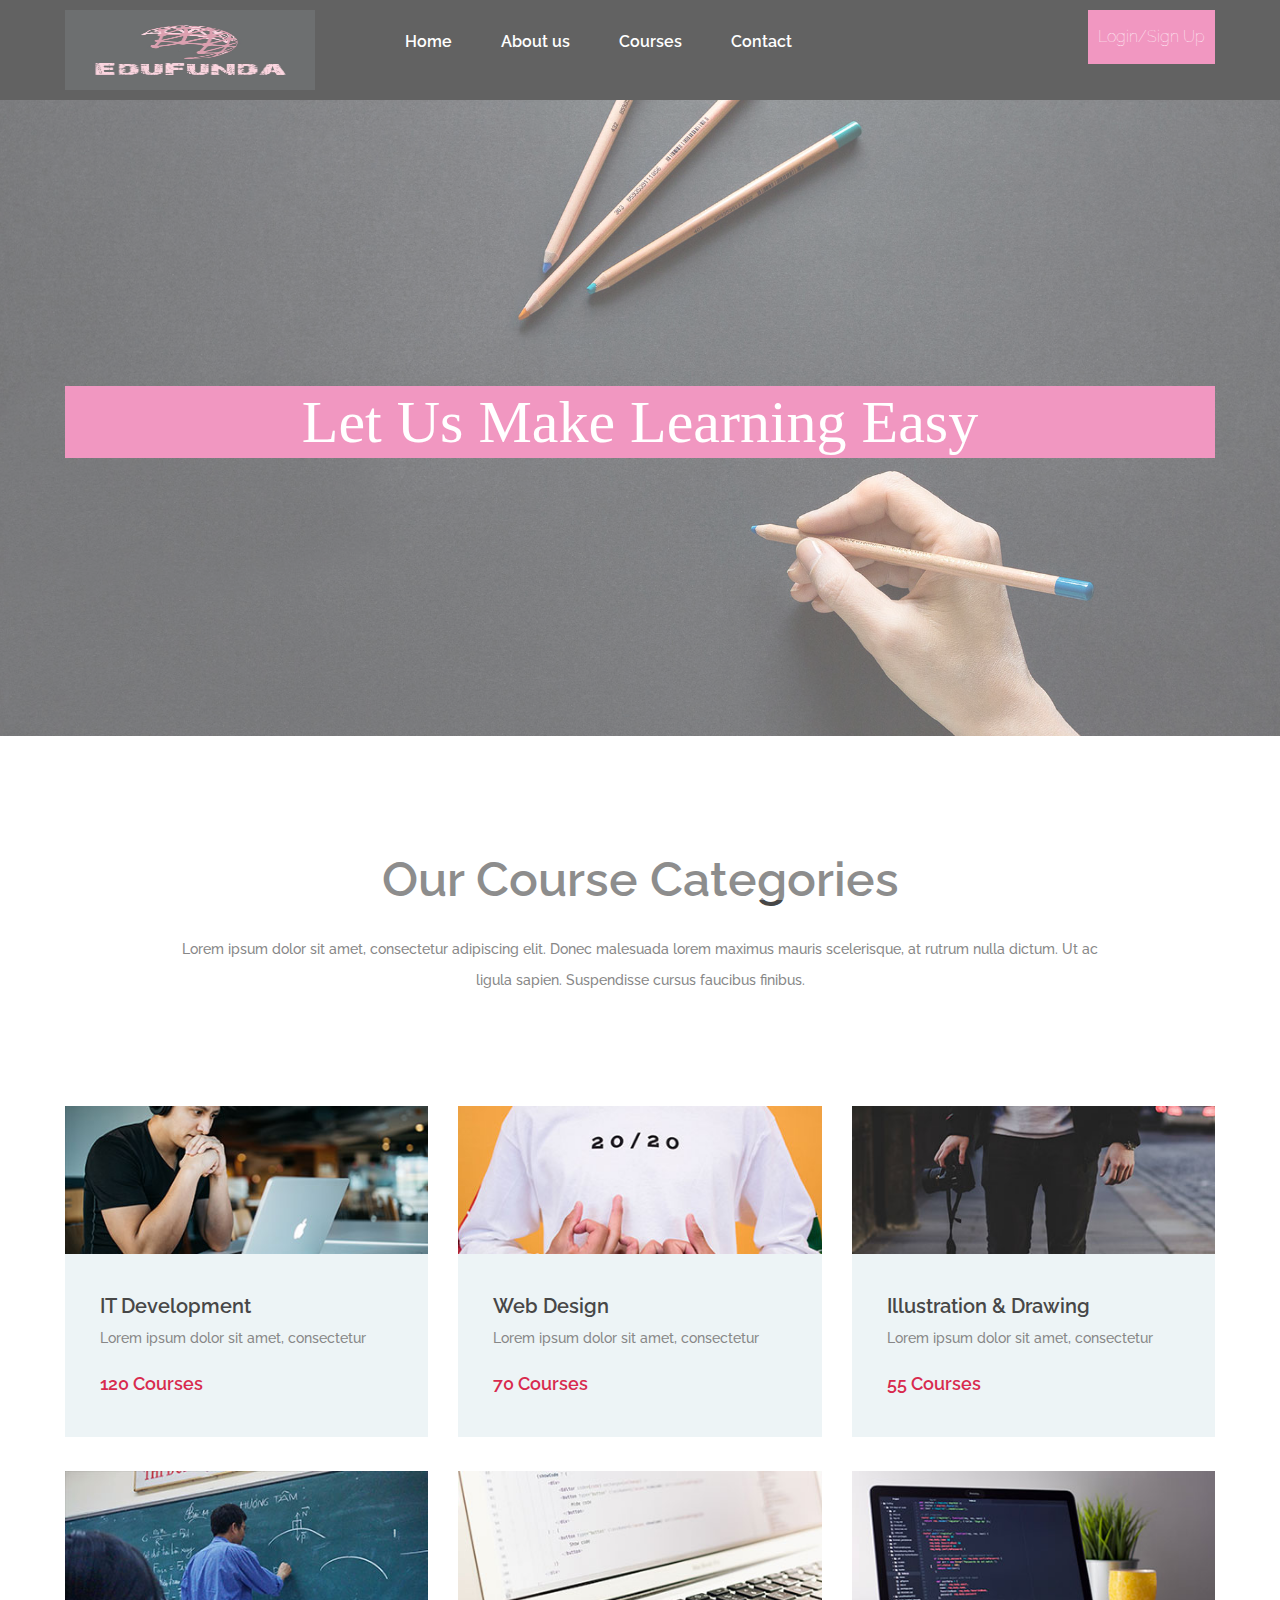
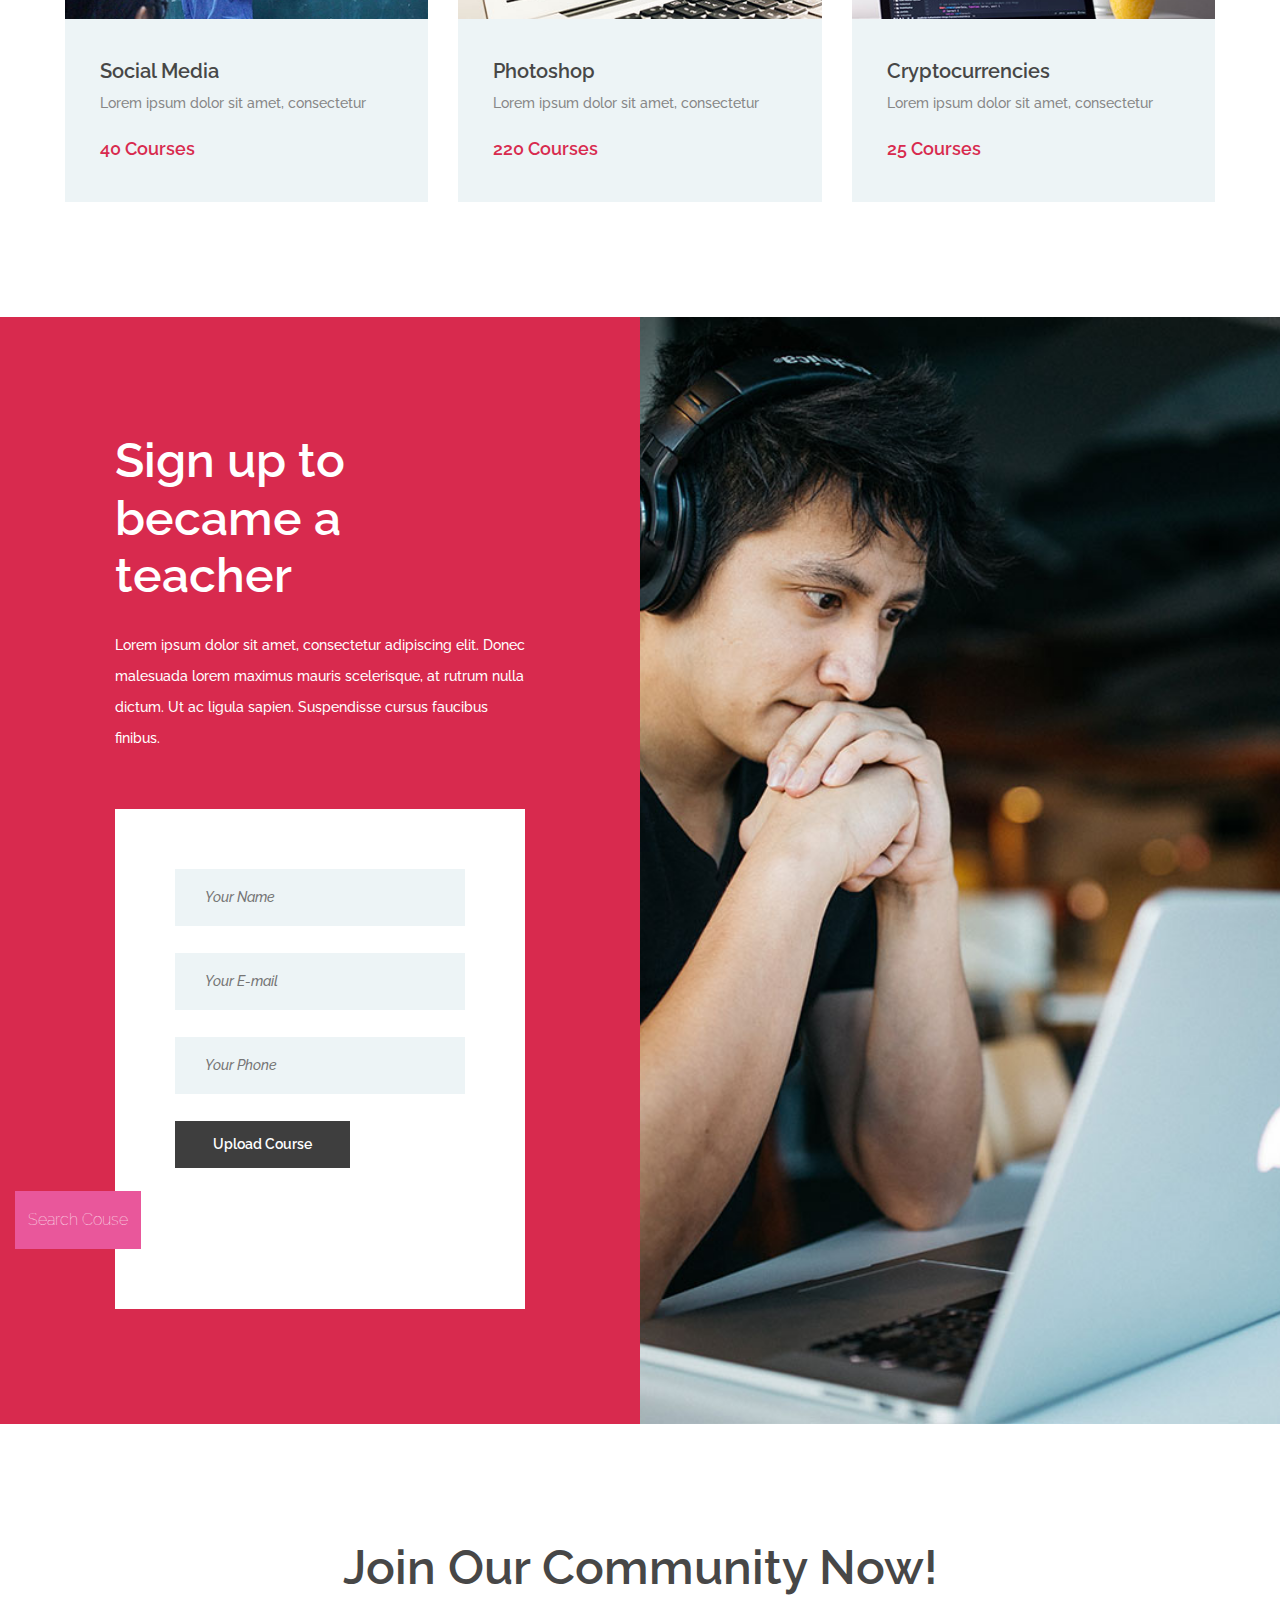
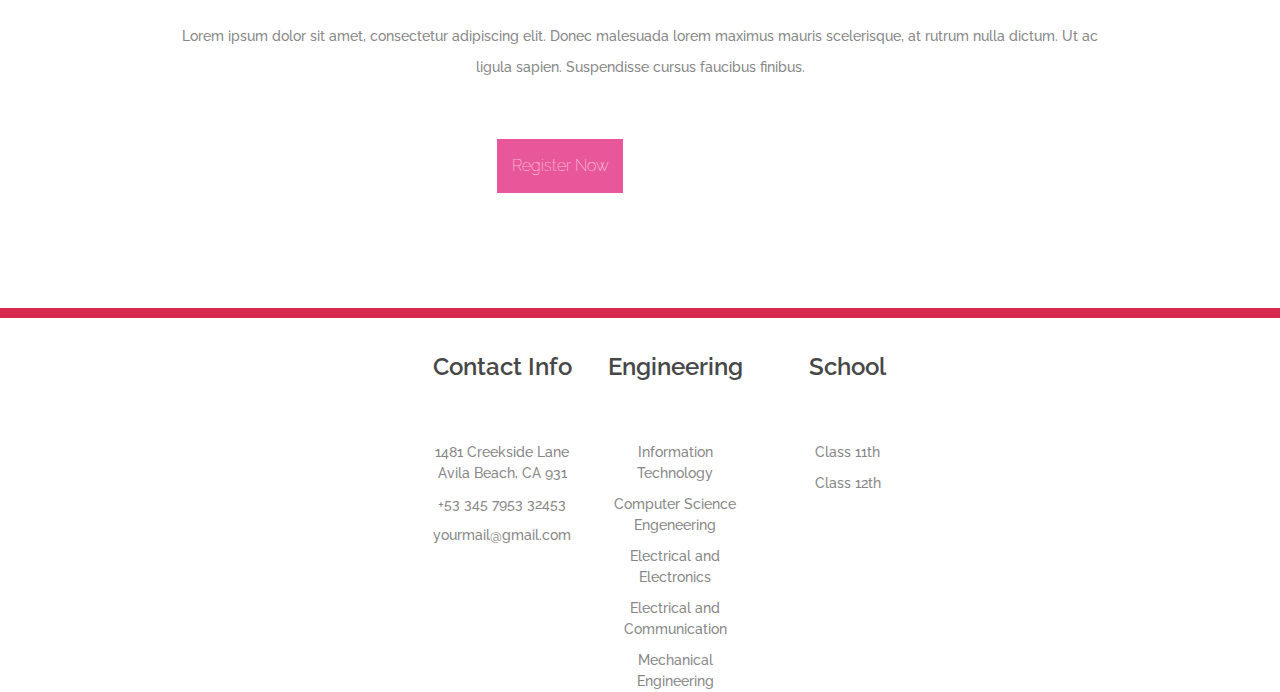
==== index.html @ c9cda0bf "Update index.html" ====
<!DOCTYPE html>
<html lang="en">

<head>
	<title>WebUni - Education Template</title>
	<meta charset="UTF-8">
	<meta name="description" content="WebUni Education Template">
	<meta name="keywords" content="webuni, education, creative, html">
	<meta name="viewport" content="width=device-width, initial-scale=1.0">
	<!-- Favicon -->
	<link href="img/favicon.ico" rel="shortcut icon" />

	<!-- Google Fonts -->
	<link href="https://fonts.googleapis.com/css?family=Raleway:400,400i,500,500i,600,600i,700,700i,800,800i"
		rel="stylesheet">

	<!-- Stylesheets -->
	<link rel="stylesheet" href="css/bootstrap.min.css" />
	<link rel="stylesheet" href="css/font-awesome.min.css" />
	<link rel="stylesheet" href="css/owl.carousel.css" />
	<link rel="stylesheet" href="css/style.css" />


	<!--[if lt IE 9]>
	  <script src="https://oss.maxcdn.com/html5shiv/3.7.2/html5shiv.min.js"></script>
	  <script src="https://oss.maxcdn.com/respond/1.4.2/respond.min.js"></script>
	<![endif]-->

</head>

<body>
	<!-- Page Preloder -->
	<div id="preloder">
		<div class="loader"></div>
	</div>

	<!-- Header section -->
	<header class="header-section">
		<div class="container">
			<div class="row">
				<div class="col-lg-3 col-md-3">
					<div class="site-logo">
						<img class="logo" src="img/logo.jpeg" alt="">
					</div>
					<div class="nav-switch">
						<i class="fa fa-bars"></i>
					</div>
				</div>
				<div class="col-lg-9 col-md-9">
					<a href="" class="site-btn header-btn">Login/Sign Up</a>

					<nav class="main-menu">
						<ul>
							<li><a href="index.html">Home</a></li>
							<li><a href="#">About us</a></li>
							<li><a href="courses.html">Courses</a></li>
							<li><a href="contact.html">Contact</a></li>

						</ul>
					</nav>
				</div>
			</div>
		</div>
	</header>
	<!-- Header section end -->


	<!-- Hero section -->
	<br>
	<br>
	<section class="hero-section set-bg" data-setbg="img/bg.jpg">
		<div class="container">
			<div class="hero-text text-white">
				<h2>Let Us Make Learning Easy</h2>

			</div>

		</div>
	</section>
	<!-- Hero section end -->


	<!-- categories section -->
	<section class="categories-section spad">
		<div class="container">
			<div class="section-title">
				<h2>Our Course Categories</h2>
				<p>Lorem ipsum dolor sit amet, consectetur adipiscing elit. Donec malesuada lorem maximus mauris
					scelerisque, at rutrum nulla dictum. Ut ac ligula sapien. Suspendisse cursus faucibus finibus.</p>
			</div>
			<div class="row">
				<!-- categorie -->
				<div class="col-lg-4 col-md-6">
					<div class="categorie-item">
						<div class="ci-thumb set-bg" data-setbg="img/categories/1.jpg"></div>
						<div class="ci-text">
							<h5>IT Development</h5>
							<p>Lorem ipsum dolor sit amet, consectetur</p>
							<span>120 Courses</span>
						</div>
					</div>
				</div>
				<!-- categorie -->
				<div class="col-lg-4 col-md-6">
					<div class="categorie-item">
						<div class="ci-thumb set-bg" data-setbg="img/categories/2.jpg"></div>
						<div class="ci-text">
							<h5>Web Design</h5>
							<p>Lorem ipsum dolor sit amet, consectetur</p>
							<span>70 Courses</span>
						</div>
					</div>
				</div>
				<!-- categorie -->
				<div class="col-lg-4 col-md-6">
					<div class="categorie-item">
						<div class="ci-thumb set-bg" data-setbg="img/categories/3.jpg"></div>
						<div class="ci-text">
							<h5>Illustration & Drawing</h5>
							<p>Lorem ipsum dolor sit amet, consectetur</p>
							<span>55 Courses</span>
						</div>
					</div>
				</div>
				<!-- categorie -->
				<div class="col-lg-4 col-md-6">
					<div class="categorie-item">
						<div class="ci-thumb set-bg" data-setbg="img/categories/4.jpg"></div>
						<div class="ci-text">
							<h5>Social Media</h5>
							<p>Lorem ipsum dolor sit amet, consectetur</p>
							<span>40 Courses</span>
						</div>
					</div>
				</div>
				<!-- categorie -->
				<div class="col-lg-4 col-md-6">
					<div class="categorie-item">
						<div class="ci-thumb set-bg" data-setbg="img/categories/5.jpg"></div>
						<div class="ci-text">
							<h5>Photoshop</h5>
							<p>Lorem ipsum dolor sit amet, consectetur</p>
							<span>220 Courses</span>
						</div>
					</div>
				</div>
				<!-- categorie -->
				<div class="col-lg-4 col-md-6">
					<div class="categorie-item">
						<div class="ci-thumb set-bg" data-setbg="img/categories/6.jpg"></div>
						<div class="ci-text">
							<h5>Cryptocurrencies</h5>
							<p>Lorem ipsum dolor sit amet, consectetur</p>
							<span>25 Courses</span>
						</div>
					</div>
				</div>
			</div>
		</div>
	</section>
	<!-- categories section end -->

	<!-- signup section -->
	<section class="signup-section spad">
		<div class="signup-bg set-bg" data-setbg="img/signup-bg.jpg"></div>
		<div class="container-fluid">
			<div class="row">
				<div class="col-lg-6">
					<div class="signup-warp">
						<div class="section-title text-white text-left">
							<h2>Sign up to became a teacher</h2>
							<p>Lorem ipsum dolor sit amet, consectetur adipiscing elit. Donec malesuada lorem maximus
								mauris scelerisque, at rutrum nulla dictum. Ut ac ligula sapien. Suspendisse cursus
								faucibus finibus.</p>
						</div>
						<!-- signup form -->
						<form class="signup-form">
							<input type="text" placeholder="Your Name">
							<input type="text" placeholder="Your E-mail">
							<input type="text" placeholder="Your Phone">
							<label for="v-upload" class="file-up-btn">Upload Course</label>
							<input type="file" id="v-upload">
							<button class="site-btn">Search Couse</button>
						</form>
					</div>
				</div>
			</div>
		</div>
	</section>
	<!-- signup section end -->


	<!-- banner section -->
	<section class="banner-section spad">
		<div class="container">
			<div class="section-title mb-0 pb-2">
				<h2>Join Our Community Now!</h2>
				<p>Lorem ipsum dolor sit amet, consectetur adipiscing elit. Donec malesuada lorem maximus mauris
					scelerisque, at rutrum nulla dictum. Ut ac ligula sapien. Suspendisse cursus faucibus finibus.</p>
			</div>
			<div class="text-center pt-5">
				<a href="#" class="site-btn">Register Now</a>
			</div>
		</div>
	</section>
	<!-- banner section end -->


	<!-- footer section -->
	<footer class="footer-section spad pb-0">

		<div class="footer-warp">
			<div class="row">
				<div class="widget-item">
					<h4>Contact Info</h4>
					<ul class="">
						<li><a href="">1481 Creekside Lane <br>Avila Beach, CA 931</a></li>
						<li><a href="">+53 345 7953 32453</a></li>
						<li><a href="">yourmail@gmail.com</a></li>
					</ul>
				</div>
				<div class="widget-item">
					<h4>Engineering</h4>
					<ul>
						<li><a href="">Information Technology</a></li>
						<li><a href="">Computer Science Engeneering</a></li>
						<li><a href="">Electrical and Electronics</a></li>
						<li><a href="">Electrical and Communication</a></li>
						<li><a href="">Mechanical Engineering</a></li>
					</ul>
				</div>
				<div class="widget-item">
					<h4>School</h4>
					<ul>
						<li><a href="">Class 11th</a></li>
						<li><a href="">Class 12th</a></li>

					</ul>
				</div>


			</div>

		</div>

	</footer>
	<!-- footer section end -->


	<!--====== Javascripts & Jquery ======-->
	<script src="js/jquery-3.2.1.min.js"></script>
	<script src="js/bootstrap.min.js"></script>
	<script src="js/mixitup.min.js"></script>
	<script src="js/circle-progress.min.js"></script>
	<script src="js/owl.carousel.min.js"></script>
	<script src="js/main.js"></script>

</html>
---- css/style.css ----
html,
body {
  height: 100%;
  font-family: "Raleway", sans-serif;
  -webkit-font-smoothing: antialiased;
  font-smoothing: antialiased;
}

h1,
h2,
h3,
h4,
h5,
h6 {
  margin: 0;
  font-weight: 600;
  color: #474747;
}

h1 {
  font-size: 70px;
}

h2 {
  font-size: 36px;
}

h3 {
  font-size: 30px;
}

h4 {
  font-size: 24px;
}

h5 {
  font-size: 20px;
}

h6 {
  font-size: 16px;
}

p {
  font-size: 14.1px;
  color: #878787;
  line-height: 2.2;
  font-weight: 500;
}

img {
  max-width: 100%;
}

input:focus,
select:focus,
button:focus,
textarea:focus {
  outline: none;
}

::-webkit-input-placeholder {
  font-style: italic;
}

::-ms-input-placeholder {
  font-style: italic;
}

:-ms-input-placeholder {
  font-style: italic;
}

::placeholder {
  font-style: italic;
}

a:hover {
  color: #d82a4e;
}

a:hover,
a:focus {
  text-decoration: none;
  outline: none;
}

ul,
ol {
  padding: 0;
  margin: 0;
}

/*---------------------
  Helper CSS
-----------------------*/

.section-title {
  text-align: center;
  padding: 0 110px;
  margin-bottom: 110px;
}

.section-title h2 {
  font-size: 48px;
  font-weight: 600;
  margin-bottom: 25px;
}

.section-title p {
  margin-bottom: 0;
  font-weight: 500;
}

.set-bg {
  background-repeat: no-repeat;
  background-size: cover;
  background-position: top center;
}

.spad {
  padding-top: 115px;
  padding-bottom: 115px;
}

.text-white h1,
.text-white h2,
.text-white h3,
.text-white h4,
.text-white h5,
.text-white h6,
.text-white p,
.text-white span,
.text-white li,
.text-white a {
  color: #fff;
}

.rating i {
  color: #fbb710;
}

.rating .is-fade {
  color: #e0e3e4;
}

/*---------------------
  Commom elements
-----------------------*/

/* buttons */

.site-btn {
  display: inline-block;
  min-width: 126px;
  text-align: center;
  border: none;
  padding: 15px 10px;
  font-weight: 100;
  font-size: 16px;
  position: relative;
  color: #fff;
  cursor: pointer;
  background: rgb(233, 87, 155);
  margin-left: -10rem;
}

.site-btn:hover {
  color: #fff;
}

.site-btn.btn-dark {
  background: #000;
}

.site-btn.btn-fade {
  background: #e4edef;
  color: #1f1f1f;
}

/* Preloder */

#preloder {
  position: fixed;
  width: 100%;
  height: 100%;
  top: 0;
  left: 0;
  z-index: 999999;
  background: #fff;
}

.loader {
  width: 40px;
  height: 40px;
  position: absolute;
  top: 50%;
  left: 50%;
  margin-top: -13px;
  margin-left: -13px;
  border-radius: 60px;
  animation: loader 0.8s linear infinite;
  -webkit-animation: loader 0.8s linear infinite;
}

@keyframes loader {
  0% {
    -webkit-transform: rotate(0deg);
    transform: rotate(0deg);
    border: 4px solid #f44336;
    border-left-color: transparent;
  }
  50% {
    -webkit-transform: rotate(180deg);
    transform: rotate(180deg);
    border: 4px solid #673ab7;
    border-left-color: transparent;
  }
  100% {
    -webkit-transform: rotate(360deg);
    transform: rotate(360deg);
    border: 4px solid #f44336;
    border-left-color: transparent;
  }
}

@-webkit-keyframes loader {
  0% {
    -webkit-transform: rotate(0deg);
    border: 4px solid #f44336;
    border-left-color: transparent;
  }
  50% {
    -webkit-transform: rotate(180deg);
    border: 4px solid #673ab7;
    border-left-color: transparent;
  }
  100% {
    -webkit-transform: rotate(360deg);
    border: 4px solid #f44336;
    border-left-color: transparent;
  }
}

/*------------------
  Header section
---------------------*/
.logo {
  height: 80px;
  width: 250px;
}
.header-section {
  position: absolute;
  width: 100%;
  padding-bottom: 10px;
  padding-top: 10px;
  top: 0;
  left: 0;
  background-color: #000;
}

.site-logo {
  display: inline-block;
}

.main-menu ul {
  list-style: none;
  /* margin-left: 1rem; */
}

.main-menu ul li {
  display: inline;
}

.main-menu ul li a {
  display: inline-block;
  font-size: 16px;
  color: #fff;
  margin-left: 45px;
  font-weight: 600;
  padding: 20px 0 5px;
}

.main-menu ul li a:hover {
  color: rgb(233, 87, 155);
}

.header-btn {
  float: right;
  margin-right: 0;
}

.nav-switch {
  display: none;
}

/*------------------
  Hero Section
---------------------*/

.hero-section {
  height: 650px;
  margin-top: 3%;
}

.hero-text {
  text-align: center;
  padding-top: 300px;
  margin-bottom: 105px;
  width: 100%;
}

.hero-text h2 {
  font-size: 60px;
  font-weight: 500;
  background-color: rgb(233, 87, 155);
  width: 100%;
  font-family: Cambria, Cochin, Georgia, Times, "Times New Roman", serif;
}

/*------------------
  Categories section
---------------------*/

.categories-section .container {
  margin-bottom: -34px;
}

.categorie-item {
  margin-bottom: 34px;
  background: #edf4f6;
  -webkit-transition: all 0.4s;
  -o-transition: all 0.4s;
  transition: all 0.4s;
}

.categorie-item .ci-thumb {
  background-size: cover;
  height: 148px;
  -webkit-transition: all 0.2s;
  -o-transition: all 0.2s;
  transition: all 0.2s;
}

.categorie-item .ci-text {
  padding: 40px 35px;
}

.categorie-item .ci-text h5 {
  margin-bottom: 5px;
}

.categorie-item .ci-text span {
  font-size: 18px;
  font-weight: 600;
  color: #d82a4e;
}

.categorie-item:hover {
  background: #d82a4e;
}

.categorie-item:hover .ci-text h5,
.categorie-item:hover .ci-text p,
.categorie-item:hover .ci-text span {
  color: #fff;
}

/*------------------
  Search section
---------------------*/

.search-warp {
  background: #d82a4e;
  padding-top: 60px;
  padding-bottom: 50px;
}

.search-warp .section-title {
  margin-bottom: 30px;
}

.course-search-form {
  background: #fff;
  padding: 44px 38px;
}

.course-search-form input[type="text"],
.course-search-form input[type="email"] {
  height: 56px;
  width: 36.6%;
  padding: 0 30px;
  margin-right: 18px;
  float: left;
  border: none;
  font-size: 14px;
  background: #edf4f6;
}

.course-search-form input[type="text"]:focus,
.course-search-form input[type="email"]:focus {
  border-bottom: 2px solid #d82a4e;
}

.course-search-form .site-btn {
  min-width: 198px;
  padding: 16px 10px;
}

.search-section.ss-other-page {
  margin-top: -85px;
}

.search-section.ss-other-page .search-warp {
  position: relative;
  padding: 60px 0;
}

.search-section.ss-other-page .section-title {
  margin-bottom: 0;
}

.search-section.ss-other-page .section-title h2 {
  position: absolute;
  width: 100%;
  left: 0;
  bottom: 100%;
  font-size: 24px;
  margin-bottom: 0;
  text-align: center;
}

.search-section.ss-other-page .section-title h2 span {
  display: inline-block;
  background: #d82a4e;
  padding: 20px 60px 10px;
}

.search-section.ss-other-page .course-search-form {
  background-color: transparent;
  padding: 0;
}

.search-section.ss-other-page .course-search-form input[type="text"]:focus,
.search-section.ss-other-page .course-search-form input[type="email"]:focus {
  border-bottom: none;
}

/*------------------
  Course section
---------------------*/

.course-warp {
  max-width: 1559px;
  padding: 0 15px;
  margin: 0 auto -30px;
}

.course-item {
  margin-bottom: 30px;
}

.course-item .course-thumb {
  height: 270px;
}

.course-item .course-thumb .price {
  font-size: 14px;
  color: #fff;
  font-weight: 600;
  background: #d82a4e;
  display: inline-block;
  padding: 13px 19px;
  margin: 14px;
}

.course-item .course-info {
  background: #edf4f6;
}

.course-item .course-info .course-text {
  padding: 45px 33px 25px;
}

.course-item .course-info .course-text h5 {
  margin-bottom: 5px;
}

.course-item .course-info .course-text .students {
  font-size: 18px;
  font-weight: 600;
  color: #d82a4e;
}

.course-item .course-info .course-author {
  border-top: 1px solid #d4dee1;
  padding: 14px 33px;
  overflow: hidden;
}

.course-item .course-info .course-author .ca-pic {
  width: 44px;
  height: 44px;
  border-radius: 50%;
  float: left;
}

.course-item .course-info .course-author p {
  padding-left: 60px;
  margin-bottom: 0;
  padding-top: 7px;
  font-weight: 600;
}

.course-item .course-info .course-author p span {
  color: #d82a4e;
}

.course-item.featured-course {
  position: relative;
  margin-bottom: 97px;
}

.course-item.featured-course:last-child {
  margin-bottom: 30px;
}

.course-item.featured-course:nth-child(2n) .course-thumb {
  left: auto;
  right: 0;
}

.course-item.featured-course .course-thumb {
  position: absolute;
  width: 50%;
  height: 100%;
  left: 0;
  top: 0;
}

.course-item.featured-course .fet-note {
  display: inline-block;
  background: #d82a4e;
  color: #fff;
  font-size: 14px;
  font-weight: 500;
  padding: 4px 15px;
  margin-bottom: 20px;
}

.course-item.featured-course .course-info .course-text {
  padding: 70px 33px 25px;
}

.course-item.featured-course .course-info .course-text h5 {
  margin-bottom: 20px;
}

.course-item.featured-course .course-info .course-author {
  border-top: none;
  padding: 14px 33px 60px;
}

.course-filter {
  list-style: none;
  text-align: center;
  padding-top: 50px;
  margin-bottom: 60px;
}

.course-filter li {
  display: inline-block;
  font-size: 18px;
  font-weight: 600;
  color: #474747;
  padding: 12px 10px 5px;
  margin: 0 10px;
  border-bottom: 4px solid transparent;
  cursor: pointer;
  -webkit-transition: all 0.3s;
  -o-transition: all 0.3s;
  transition: all 0.3s;
}

.course-filter li.mixitup-control-active {
  color: #d82a4e;
  border-bottom: 4px solid #d82a4e;
}

/*------------------
  Signup section
---------------------*/

.signup-section {
  background: #d82a4e;
  position: relative;
}

.signup-section .section-title {
  padding: 0;
  margin-bottom: 55px;
}

.signup-section .signup-bg {
  position: absolute;
  width: 50%;
  height: 100%;
  right: 0;
  top: 0;
  z-index: 1;
}

.signup-warp {
  padding: 0 100px;
}

.signup-form,
.contact-form {
  background: #fff;
  padding: 60px;
}

.signup-form input[type="text"],
.signup-form input[type="email"],
.signup-form textarea,
.contact-form input[type="text"],
.contact-form input[type="email"],
.contact-form textarea {
  height: 57px;
  width: 100%;
  padding: 0 30px;
  margin-bottom: 27px;
  float: left;
  border: none;
  font-size: 14px;
  font-weight: 500;
  background: #edf4f6;
}

.signup-form input[type="text"]:focus,
.signup-form input[type="email"]:focus,
.signup-form textarea:focus,
.contact-form input[type="text"]:focus,
.contact-form input[type="email"]:focus,
.contact-form textarea:focus {
  border-bottom: 2px solid #d82a4e;
}

.signup-form input[type="file"],
.contact-form input[type="file"] {
  display: none;
}

.signup-form textarea,
.contact-form textarea {
  padding-top: 23px;
  padding-bottom: 15px;
  height: 225px;
}

.signup-form .file-up-btn,
.contact-form .file-up-btn {
  display: block;
  background: #3e3e3e;
  color: #fff;
  max-width: 175px;
  padding: 13px 5px;
  font-size: 14px;
  font-weight: 600;
  margin-bottom: 23px;
  clear: both;
  text-align: center;
  overflow: hidden;
}

.signup-form .site-btn,
.contact-form .site-btn {
  padding: 17px 10px;
}

.featured-courses {
  padding-top: 67px;
}

/*------------------
  Footer section
---------------------*/

.footer-section {
  border-top: 10px solid #d82a4e;
  text-align: center;
  margin-bottom: 2rem;
}

.footer-warp {
  max-width: 1559px;
  padding: 0 15px;
  margin: 0 auto;
  text-align: center;
  margin-left: 26rem;
  margin-top: -5rem;
}

.widget-item {
  width: 20%;
  padding: 0 15px;
}

.widget-item h4 {
  margin-bottom: 30px;
}

.widget-item ul {
  list-style: none;
  padding-top: 30px;
}

.widget-item ul li {
  margin-bottom: 10px;
  font-size: 14px;
  font-weight: 500;
  color: #878787;
}

.widget-item ul li:last-child {
  margin-bottom: 0;
}

.widget-item ul a {
  color: #878787;
}

.widget-item ul.contact-list li {
  margin-bottom: 27px;
  position: relative;
  padding-left: 10px;
}

.widget-item ul.contact-list li:last-child {
  margin-bottom: 0;
}

.widget-item ul.contact-list li:after {
  position: absolute;
  content: "";
  width: 8px;
  height: 8px;
  left: -5px;
  top: 6px;
  border-radius: 50%;
  background: #d82a4e;
}

.footer-newslatter {
  padding-right: 38px;
}

.footer-newslatter input[type="email"] {
  height: 57px;
  width: 100%;
  padding: 0 30px;
  margin-bottom: 27px;
  float: left;
  border: none;
  font-size: 14px;
  background: #edf4f6;
}

.footer-newslatter .site-btn {
  min-width: 143px;
  margin-bottom: 20px;
}

.footer-newslatter p {
  margin-bottom: 0;
  font-weight: 500;
  font-style: italic;
}

.footer-bottom {
  overflow: hidden;
  background: #edf4f6;
  padding: 20px 0;
  margin-top: 50px;
}

.footer-menu {
  list-style: none;
  float: right;
}

.footer-menu li {
  display: inline;
}

.footer-menu li:last-child a {
  padding-right: 0;
  margin-right: 0;
}

.footer-menu li:last-child a:after {
  display: none;
}

.footer-menu li a {
  display: inline-block;
  font-size: 14px;
  font-weight: 600;
  color: #474747;
  padding-right: 10px;
  margin-right: 10px;
  position: relative;
}

.footer-menu li a:after {
  position: absolute;
  content: "|";
  right: 0;
  top: 0;
}

.copyright {
  padding-top: 3px;
  float: left;
  font-size: 14px;
  font-weight: 600;
  color: #474747;
}

/*------------------
    Other Pages
---------------------
=======================*/

.page-info-section {
  height: 443px;
}

.site-breadcrumb {
  padding-top: 215px;
}

.site-breadcrumb a,
.site-breadcrumb span {
  display: inline-block;
  margin-right: 10px;
  padding-right: 10px;
  font-weight: 600;
  font-size: 18px;
}

.site-breadcrumb a {
  color: #fff;
  position: relative;
}

.site-breadcrumb a:after {
  position: absolute;
  content: "/";
  right: -6px;
  top: 0;
  color: #fff;
}

.site-breadcrumb span {
  color: #d82a4e;
}

/*------------------
  Single course
---------------------*/

.course-meta-area {
  background: #edf4f6;
  padding: 35px 0;
}

.course-meta-area .course-note {
  display: inline-block;
  background: #d82a4e;
  color: #fff;
  font-size: 14px;
  font-weight: 500;
  padding: 4px 15px;
  margin-bottom: 20px;
}

.course-metas {
  padding-top: 50px;
  margin-bottom: 45px;
  display: table;
}

.course-meta {
  display: table-cell;
  height: 100%;
  border-right: 2px solid #c5ced0;
  padding: 5px 50px;
}

.course-meta:nth-child(1) {
  padding-left: 0;
}

.course-meta:nth-child(4) {
  padding-right: 0;
  border-right: none;
}

.course-meta p {
  margin-bottom: 0;
}

.course-meta .course-author .ca-pic {
  width: 44px;
  height: 44px;
  border-radius: 50%;
  float: left;
}

.course-meta .course-author h6 {
  padding-left: 60px;
}

.course-meta .course-author p {
  padding-left: 60px;
  margin-bottom: 0;
  padding-top: 4px;
  font-weight: 600;
}

.course-meta .course-author p span {
  color: #d82a4e;
}

.course-meta .cm-info h6 {
  margin-bottom: 3px;
}

.course-meta .cm-info p {
  font-weight: 600;
}

.course-meta .rating {
  padding-left: 15px;
  font-size: 12px;
}

.course-meta-area .site-btn {
  min-width: auto;
  font-size: 14px;
}

.course-meta-area .price-btn {
  padding: 20px 30px;
  background: #474747;
  margin-right: 10px;
}

.course-meta-area .buy-btn {
  padding: 20px 40px;
}

.course-preview {
  padding-top: 37px;
  margin-bottom: 55px;
}

.course-list .cl-item {
  margin-bottom: 55px;
}

.course-list .cl-item h4 {
  margin-bottom: 46px;
}

.course-list .cl-item p {
  margin-bottom: 0;
}

.realated-courses {
  background: #edf4f6;
}

.realated-courses .rc-title {
  font-size: 34px;
  margin-bottom: 85px;
}

.realated-courses .course-item .course-info {
  background: #fff;
}

.realated-courses .owl-next {
  position: absolute;
  right: -80px;
  top: 50%;
  margin-top: -27px;
  width: 54px;
  height: 54px;
  border-radius: 50%;
  text-align: center;
  color: #fff;
  font-size: 22px;
  padding-top: 10px;
  background: #d82a4e;
}

/*------------------
  Blog Page
---------------------*/

.blog-page {
  border-bottom: 2px solid #c5ced0;
}

.blog-post {
  margin-bottom: 70px;
}

.blog-post h3 {
  padding-top: 58px;
  margin-bottom: 15px;
}

.blog-post p {
  font-weight: 500;
  font-size: 14px;
  margin-bottom: 25px;
}

.blog-post .blog-metas {
  margin-bottom: 15px;
}

.blog-post .blog-metas .blog-meta {
  display: inline-block;
  padding: 9px 15px;
  position: relative;
  margin-bottom: 5px;
}

.blog-post .blog-metas .blog-meta:last-child:after {
  display: none;
}

.blog-post .blog-metas .blog-meta:after {
  position: absolute;
  content: "";
  width: 2px;
  height: 30px;
  right: 0;
  top: calc(50% - 15px);
  background: #c5ced0;
}

.blog-post .blog-metas .blog-meta.author {
  position: relative;
  padding-left: 50px;
}

.blog-post .blog-metas .blog-meta.author .post-author {
  position: absolute;
  width: 34px;
  height: 34px;
  left: 0;
  top: calc(50% - 17px);
  border-radius: 50%;
  float: left;
  margin-right: 5px;
}

.blog-post .blog-metas .blog-meta a {
  font-size: 14px;
  font-weight: 600;
  color: #878787;
}

.blog-post .site-btn.readmore {
  min-width: 172px;
}

.sb-widget-item {
  margin-bottom: 75px;
}

.sb-widget-item .sb-w-title {
  margin-bottom: 50px;
}

.sb-widget-item .search-widget {
  position: relative;
}

.sb-widget-item .search-widget input {
  width: 100%;
  height: 57px;
  background: #edf4f6;
  font-size: 12px;
  padding: 5px 24px;
  padding-right: 55px;
  border: none;
}

.sb-widget-item .search-widget button {
  position: absolute;
  right: 0;
  top: 0;
  background-color: transparent;
  border: none;
  color: #c5ced0;
  height: 100%;
  width: 50px;
  cursor: pointer;
}

.sb-widget-item ul {
  list-style: none;
  padding-left: 33px;
}

.sb-widget-item ul li {
  display: block;
  margin-bottom: 12px;
}

.sb-widget-item ul li:last-child {
  margin-bottom: 0;
}

.sb-widget-item ul li a {
  color: #9e9e9e;
  display: inline-block;
  font-size: 16px;
  font-weight: 500;
}

.sb-widget-item ul li a:hover {
  color: #d82a4e;
}

.sb-widget-item .tags a {
  font-size: 16px;
  display: inline-block;
  padding: 9px 24px;
  color: #fff;
  background: #d82a4e;
  margin-bottom: 10px;
  margin-right: 6px;
  font-weight: 500;
}

.site-pagination {
  padding-top: 30px;
  padding-bottom: 30px;
}

.site-pagination a,
.site-pagination span {
  font-size: 16px;
  color: #474747;
  font-weight: 600;
}

.site-pagination span.active {
  color: #d82a4e;
}

/*------------------
  Contact Page
---------------------*/

.contact-form-warp {
  background: #d82a4e;
  padding: 45px 47px;
}

.contact-form-warp .section-title {
  padding: 0 15px;
  margin-bottom: 50px;
}

.contact-form-warp .contact-form {
  padding: 69px 40px 47px;
}

.contact-info-area {
  padding-top: 60px;
}

.contact-info-area .section-title {
  margin-bottom: 80px;
}

.contact-info-area .phone-number {
  margin-bottom: 100px;
}

.contact-info-area .phone-number span {
  font-size: 18px;
  font-weight: 700;
  color: #d82a4e;
  display: block;
  margin-bottom: 5px;
}

.contact-info-area .phone-number h2 {
  color: #646464;
  display: inline-block;
  position: relative;
  padding: 0 0 10px;
  padding-right: 12px;
}

.contact-info-area .phone-number h2:after {
  position: absolute;
  content: "";
  width: 100%;
  height: 3px;
  left: 0;
  bottom: 0;
  background: #d82a4e;
}

.contact-info-area .contact-list {
  list-style: none;
  padding-left: 50px;
}

.contact-info-area .contact-list li {
  margin-bottom: 27px;
  position: relative;
  padding-left: 10px;
  font-size: 14px;
  font-weight: 500;
  color: #878787;
}

.contact-info-area .contact-list li:last-child {
  margin-bottom: 0;
}

.contact-info-area .contact-list li:after {
  position: absolute;
  content: "";
  width: 8px;
  height: 8px;
  left: -5px;
  top: 6px;
  border-radius: 50%;
  background: #d82a4e;
}

.contact-info-area .social-links {
  padding-top: 60px;
  padding-left: 50px;
}

.contact-info-area .social-links a {
  font-size: 14px;
  color: #707070;
  margin-right: 30px;
}

.contact-info-area .social-links a:last-child {
  margin-right: 0;
}

#map-canvas {
  height: 484px;
  margin-top: 58px;
  background: #ddd;
}

/*------------------
  Elements Page
---------------------*/

.element {
  margin-bottom: 110px;
}

.element .e-title {
  font-size: 48px;
  color: #474747;
  margin-bottom: 110px;
}

/* Accordion */

.accordion-area .panel {
  margin-bottom: 18px;
}

.accordion-area .panel-link:after {
  content: "+";
  position: absolute;
  font-size: 18px;
  font-weight: 700;
  right: 25px;
  top: 50%;
  color: #000;
  line-height: 16px;
  margin-top: -8px;
  margin-left: -4px;
}

.accordion-area .panel-header .panel-link.active {
  background: #d82a4e;
  color: #fff;
}

.accordion-area .panel-header .panel-link.collapsed {
  background: #f8fafc;
  color: #1d1d1d;
}

.accordion-area .panel-header .panel-link.collapsed:after {
  content: "+";
  color: #1d1d1d;
}

.accordion-area .panel-link.active:after {
  content: "-";
  margin-top: -10px;
  color: #fff;
}

.accordion-area .panel-link {
  text-align: left;
  background-color: transparent;
  border: none;
  position: relative;
  width: 100%;
  padding: 15px 40px;
  padding-left: 30px;
  font-size: 16px;
  font-weight: 600;
  background: #e4edef;
  color: #1f1f1f;
}

.accordion-area .panel-body p {
  margin-bottom: 0;
  padding-top: 35px;
}

.accordion-area .panel-body {
  padding: 0 5px;
}

/* tab */

.tab-element .nav-tabs {
  border-bottom: none;
}

.tab-element .nav-tabs .nav-link {
  border-radius: 0;
  font-size: 16px;
  font-weight: 600;
  color: #1f1f1f;
  border: none;
  padding: 17px 23px;
  margin-right: 8px;
  background: #e4edef;
  margin-bottom: 10px;
}

.tab-element .nav-tabs .nav-item:last-child .nav-link {
  margin-right: 0;
}

.tab-element .nav-tabs .nav-link.active {
  background: #d82a4e;
  color: #fff;
}

.tab-element .nav-tabs .nav-link:focus,
.tab-element .nav-tabs .nav-link:hover {
  border: none;
}

.tab-element .tab-pane p {
  padding-top: 35px;
}

/* Circle progress */

.circle-progress {
  text-align: center;
  display: block;
  position: relative;
  margin-bottom: 30px;
}

.circle-progress canvas {
  -webkit-transform: rotate(90deg);
  -ms-transform: rotate(90deg);
  transform: rotate(90deg);
}

.circle-progress .progress-info {
  position: absolute;
  width: 100%;
  top: 50%;
  margin-top: -45px;
}

.circle-progress .progress-info h2 {
  font-weight: 700;
  margin-bottom: 5px;
}

.circle-progress .progress-info p {
  font-size: 14px;
  margin-bottom: 0;
}

.fact-item h2 {
  font-size: 60px;
  color: #d82a4e;
}

.icon-box h5 {
  margin-bottom: 20px;
}

.icon-box h5 span {
  font-size: 60px;
  color: #d82a4e;
  margin-right: 15px;
}

/*------------------
  Responsive
---------------------*/

@media (min-width: 1200px) {
  .container {
    max-width: 1180px;
  }
}

@media (max-width: 1705px) {
  .realated-courses .owl-next {
    position: relative;
    margin: 0 auto;
    left: 0;
  }
}

/* Medium screen : 992px. */

@media only screen and (min-width: 992px) and (max-width: 1199px) {
  .main-menu ul li a {
    margin-left: 38px;
  }
  .header-btn {
    min-width: 160px;
  }
  .hero-text h2 {
    font-size: 55px;
  }
  .intro-newslatter .site-btn {
    min-width: 160px;
  }
  .course-search-form input[type="text"],
  .course-search-form input[type="email"] {
    width: 34.6%;
  }
  .course-search-form .site-btn {
    min-width: 173px;
  }
  .course-item .course-thumb {
    height: 220px;
  }
  .course-item .course-info .course-text {
    padding: 45px 15px 25px;
  }
  .course-item .course-info .course-author {
    padding: 14px 15px;
  }
  .signup-warp {
    padding: 0 35px;
  }
  .course-meta {
    padding: 5px 20px;
  }
}

/* Tablet :768px. */

@media only screen and (min-width: 768px) and (max-width: 991px) {
  .section-title {
    padding: 0;
  }
  .main-menu ul li a {
    margin-left: 20px;
  }
  .header-btn {
    min-width: 90px;
  }
  .hero-text h2 {
    font-size: 43px;
  }
  .intro-newslatter input[type="text"],
  .intro-newslatter input[type="email"] {
    width: 33%;
  }
  .intro-newslatter .site-btn {
    min-width: 190px;
  }
  .signup-section .signup-bg {
    display: none;
  }
  .course-search-form {
    text-align: center;
  }
  .course-search-form input[type="text"],
  .course-search-form input[type="email"] {
    width: 48.1%;
    margin-bottom: 20px;
  }
  .course-search-form input[type="text"].last-m,
  .course-search-form input[type="email"].last-m {
    margin-right: 0;
  }
  .search-section.ss-other-page .search-warp {
    padding: 60px 30px 30px;
  }
  .search-section.ss-other-page .course-search-form input[type="text"],
  .search-section.ss-other-page .course-search-form input[type="email"] {
    width: 48.5%;
  }
  .course-item .course-thumb {
    height: 215px;
  }
  .widget-item {
    width: 33.3333%;
    margin-bottom: 50px;
  }
  .course-item.featured-course .course-thumb {
    position: relative;
    width: 100%;
    height: 350px;
  }
  .course-meta-area {
    padding: 35px 20px;
  }
  .course-meta {
    display: inline-block;
    padding: 5px 30px;
    width: calc(50% - 3px);
    margin-bottom: 15px;
  }
  .course-meta:nth-child(2) {
    border-right: none;
  }
}

/* Large Mobile :480px. */

@media only screen and (max-width: 767px) {
  .section-title {
    padding: 0;
  }
  .section-title h2 {
    font-size: 40px;
  }
  .header-btn {
    display: none;
  }
  .nav-switch {
    display: block;
    float: right;
    color: #333;
    font-size: 25px;
    width: 40px;
    height: 40px;
    background: #fff;
    text-align: center;
    padding-top: 2px;
    -webkit-box-shadow: 0 0 13px rgba(0, 0, 0, 0.25);
    box-shadow: 0 0 13px rgba(0, 0, 0, 0.25);
  }
  .main-menu {
    background: #fff;
    margin-top: 22px;
    position: absolute;
    width: 100%;
    left: 0;
    top: 100%;
    display: none;
    z-index: 999;
  }
  .main-menu ul li {
    display: block;
  }
  .main-menu ul li a {
    margin-left: 0;
    padding: 17px 25px;
    border-bottom: 1px solid #e8e8e8;
    display: block;
    color: #474747;
  }
  .hero-text {
    margin-bottom: 50px;
  }
  .hero-text h2 {
    font-size: 40px;
  }
  .intro-newslatter {
    text-align: center;
  }
  .intro-newslatter input[type="text"],
  .intro-newslatter input[type="email"] {
    margin-bottom: 20px;
    width: 47.6%;
  }
  .intro-newslatter input[type="text"].last-s,
  .intro-newslatter input[type="email"].last-s {
    margin-right: 0;
  }
  .search-warp {
    padding: 40px 30px 30px;
  }
  .course-search-form input[type="text"],
  .course-search-form input[type="email"] {
    width: 100%;
    margin-bottom: 20px;
    margin-right: 0;
  }
  .signup-warp {
    padding: 0 60px;
  }
  .signup-section .signup-bg {
    display: none;
  }
  .widget-item {
    width: 50%;
    margin-bottom: 50px;
  }
  .search-section.ss-other-page .search-warp {
    padding: 30px;
  }
  .search-section.ss-other-page .section-title h2 {
    background: #d82a4e;
  }
  .course-item.featured-course .course-thumb {
    position: relative;
    width: 100%;
    height: 350px;
  }
  .course-meta-area {
    padding: 35px 20px;
  }
  .course-meta {
    display: inline-block;
    padding: 5px 0;
    width: 100%;
    margin-bottom: 15px;
    border-right: none;
  }
}

/* Medium Mobile :480px. */

@media only screen and (max-width: 576px) {
  .hero-section {
    height: auto;
  }
  .intro-newslatter {
    padding-bottom: 100px;
  }
  .intro-newslatter input[type="text"],
  .intro-newslatter input[type="email"] {
    margin-bottom: 20px;
    width: 100%;
    margin-right: 0;
  }
  .course-search-form .site-btn {
    min-width: auto;
    padding: 16px 20px;
  }
  .signup-warp {
    padding: 0;
  }
  .signup-form,
  .contact-form {
    padding: 30px;
  }
  .course-filter li {
    font-size: 14px;
  }
  .widget-item {
    width: 100%;
    margin-bottom: 50px;
  }
  .course-meta-area .price-btn {
    margin-bottom: 20px;
  }
}

/* Small Mobile :320px. */

@media only screen and (max-width: 479px) {
  .section-title h2 {
    font-size: 30px;
  }
  .signup-form,
  .contact-form {
    padding: 20px;
  }
  .search-warp {
    padding: 40px 20px 30px;
  }
  .course-search-form {
    padding: 44px 20px;
  }
  .contact-form-warp {
    padding: 40px 15px;
  }
  .contact-form-warp .contact-form {
    padding: 50px 15px 40px;
  }
  .signup-form .site-btn,
  .contact-form .site-btn {
    min-width: auto;
    padding: 17px 20px;
  }
  .contact-info-area .phone-number {
    margin-bottom: 50px;
  }
  .contact-info-area .phone-number h2 {
    font-size: 24px;
  }
  .contact-info-area .contact-list {
    padding-left: 8px;
  }
  .contact-info-area .social-links {
    padding-left: 0;
  }
  .contact-info-area .social-links a {
    margin-right: 10px;
  }
}
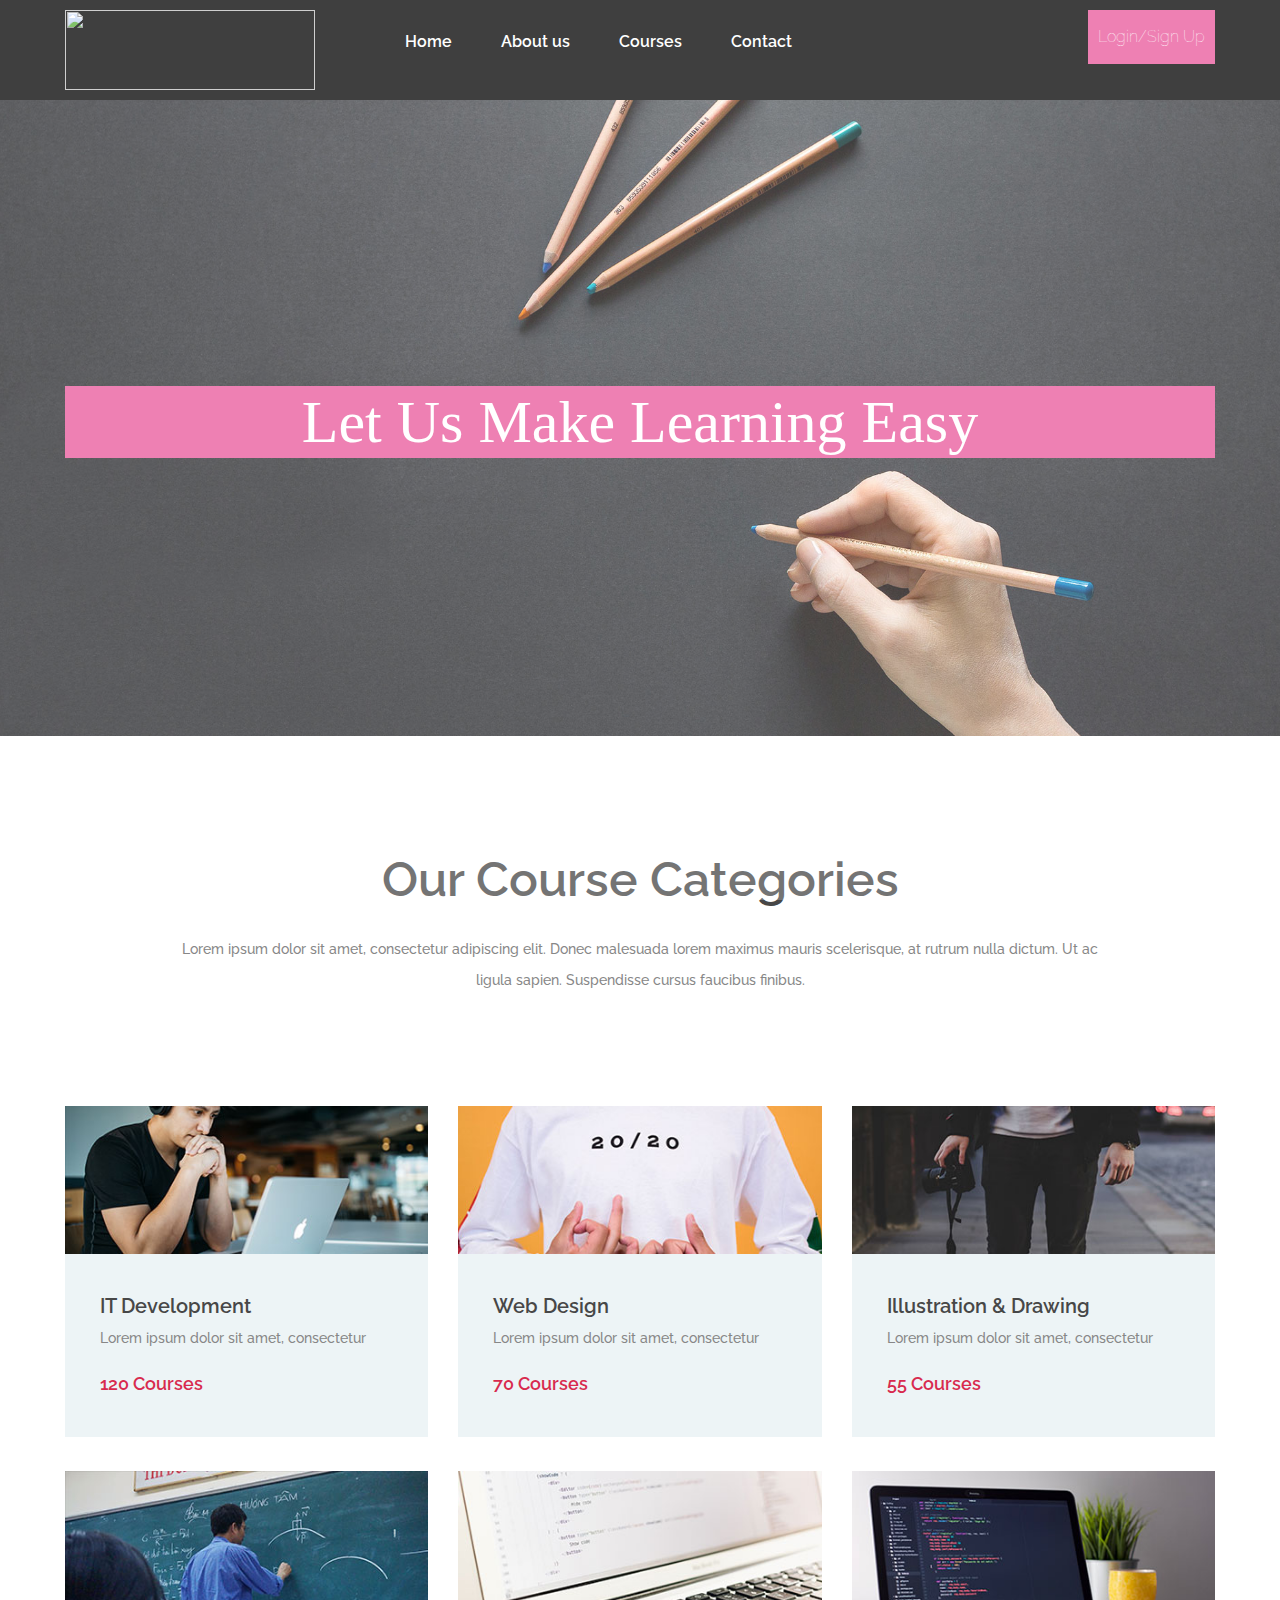
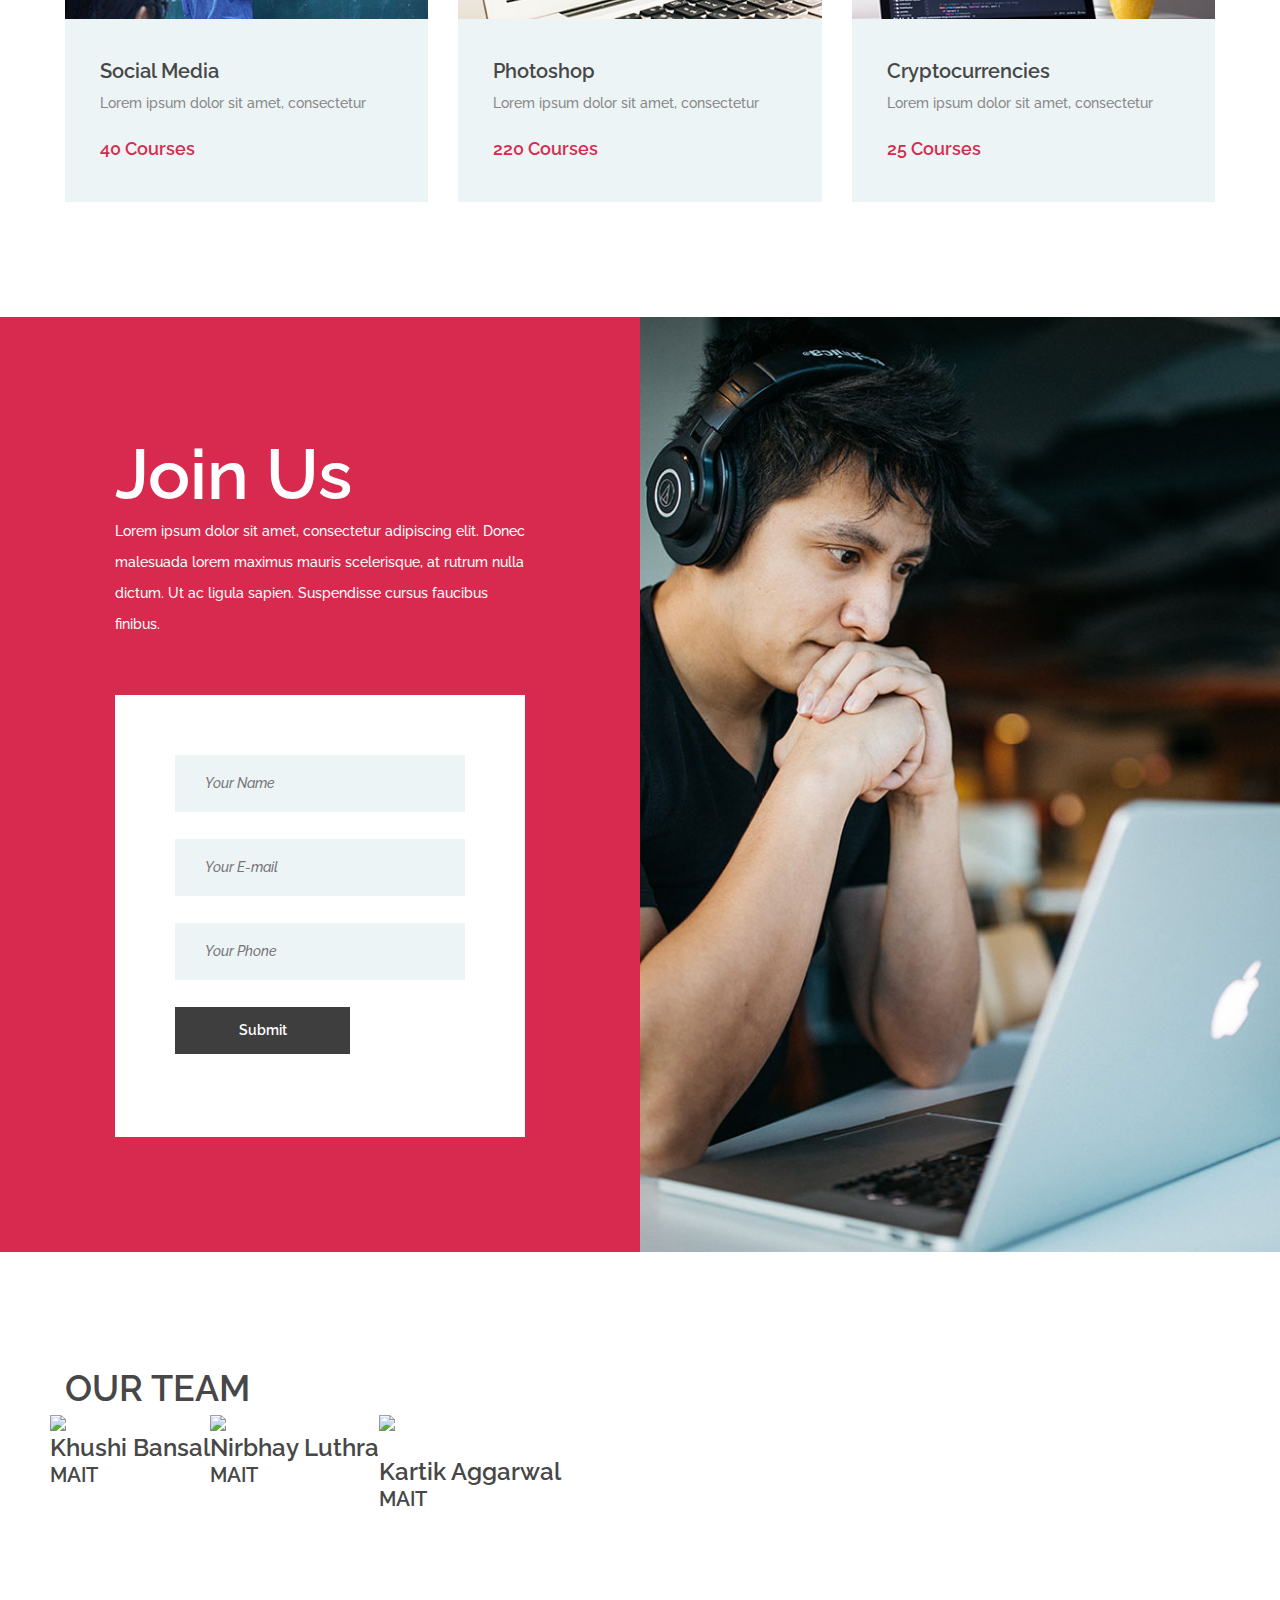
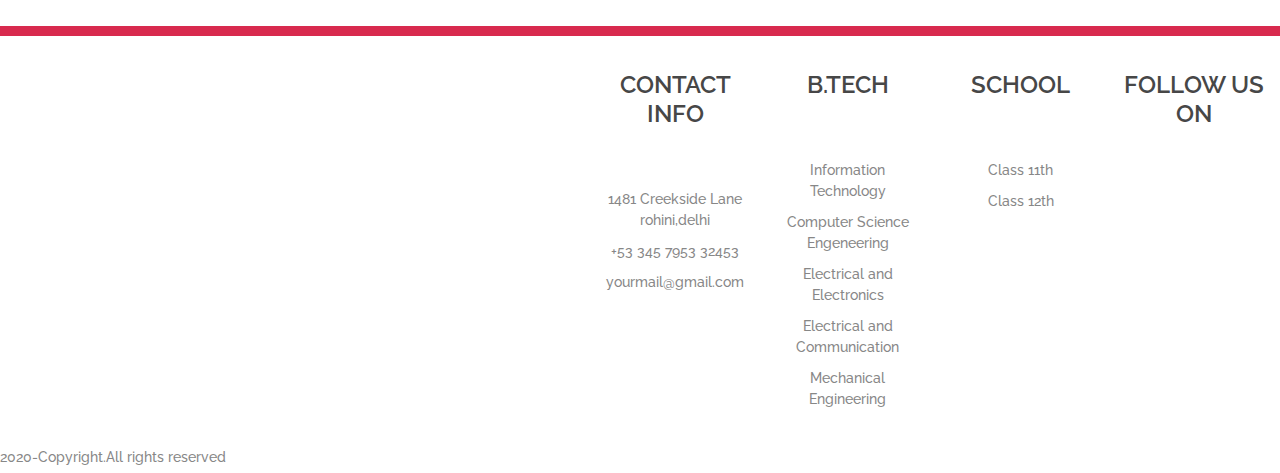
==== commit f4ff358c: "Add files via upload" ====
--- a/index.html
+++ b/index.html
@@ -16,7 +16,7 @@
 
 	<!-- Stylesheets -->
 	<link rel="stylesheet" href="css/bootstrap.min.css" />
-	<link rel="stylesheet" href="css/font-awesome.min.css" />
+	<script src="https://kit.fontawesome.com/f9e0fa7892.js" crossorigin="anonymous"></script>" />
 	<link rel="stylesheet" href="css/owl.carousel.css" />
 	<link rel="stylesheet" href="css/style.css" />
 
@@ -40,7 +40,7 @@
 			<div class="row">
 				<div class="col-lg-3 col-md-3">
 					<div class="site-logo">
-						<img class="logo" src="img/logo.jpeg" alt="">
+						<img class="logo" src="img/logo.png" alt="">
 					</div>
 					<div class="nav-switch">
 						<i class="fa fa-bars"></i>
@@ -168,7 +168,7 @@
 				<div class="col-lg-6">
 					<div class="signup-warp">
 						<div class="section-title text-white text-left">
-							<h2>Sign up to became a teacher</h2>
+							<h1>Join Us</h1>
 							<p>Lorem ipsum dolor sit amet, consectetur adipiscing elit. Donec malesuada lorem maximus
 								mauris scelerisque, at rutrum nulla dictum. Ut ac ligula sapien. Suspendisse cursus
 								faucibus finibus.</p>
@@ -178,9 +178,9 @@
 							<input type="text" placeholder="Your Name">
 							<input type="text" placeholder="Your E-mail">
 							<input type="text" placeholder="Your Phone">
-							<label for="v-upload" class="file-up-btn">Upload Course</label>
+							<label for="v-upload" class="file-up-btn">Submit</label>
 							<input type="file" id="v-upload">
-							<button class="site-btn">Search Couse</button>
+							
 						</form>
 					</div>
 				</div>
@@ -193,14 +193,43 @@
 	<!-- banner section -->
 	<section class="banner-section spad">
 		<div class="container">
-			<div class="section-title mb-0 pb-2">
-				<h2>Join Our Community Now!</h2>
-				<p>Lorem ipsum dolor sit amet, consectetur adipiscing elit. Donec malesuada lorem maximus mauris
-					scelerisque, at rutrum nulla dictum. Ut ac ligula sapien. Suspendisse cursus faucibus finibus.</p>
-			</div>
-			<div class="text-center pt-5">
-				<a href="#" class="site-btn">Register Now</a>
-			</div>
+		<div class="team">
+		  <h2>OUR TEAM</h2>
+		  
+		  <div class="row">
+			  <div class="team1 ">
+                     <div >
+                       <img id="img1" src="https://cdna.artstation.com/p/assets/images/images/023/576/078/original/ying-chen-me-optimize.gif?1579652163">
+					 </div>
+					 <div>
+					   <h4>Khushi Bansal</h4>
+					   <h5>MAIT</h5>
+					 </div>
+			  </div>
+			  <div class="team1 ">
+				  <div>
+                    <img src="https://cdn.dribbble.com/users/102974/screenshots/2726841/head_bob.gif">
+				  </div>
+				  <div id="nirbhay">
+					<H4>Nirbhay Luthra</H4>
+					<h5>MAIT</h5>
+				  </div>
+
+			  </div>
+			  <div class= "team1 ">
+                  <div>
+                   <img id="img3" src="https://avatarfiles.alphacoders.com/168/168460.gif">
+				  </div>
+				  <div id="kartik">
+					
+				<br>
+					<b><h4>Kartik Aggarwal</h4></b> 
+					<h5>MAIT</h5>
+				  </div>
+			  </div>
+
+		  </div>
+		</div>
 		</div>
 	</section>
 	<!-- banner section end -->
@@ -212,15 +241,22 @@
 		<div class="footer-warp">
 			<div class="row">
 				<div class="widget-item">
-					<h4>Contact Info</h4>
+					
+						<img class="" src="img/logo.png" alt="">
+				
+
+				</div>
+				<div class="widget-item">
+					<h4>CONTACT INFO</h4>
 					<ul class="">
-						<li><a href="">1481 Creekside Lane <br>Avila Beach, CA 931</a></li>
-						<li><a href="">+53 345 7953 32453</a></li>
-						<li><a href="">yourmail@gmail.com</a></li>
+						<li><i class="color fas fa-map-marker-alt"></i><a href="">   1481 Creekside Lane <br>rohini,delhi</a></li>
+					
+						<li><i class="color fas fa-phone-volume fa-lg"></i><a href="">      +53 345 7953 32453</a></li>
+						<li> <i class="color fas fa-envelope-square"></i><span>     </span><a href="">     yourmail@gmail.com</a></li>
 					</ul>
 				</div>
 				<div class="widget-item">
-					<h4>Engineering</h4>
+					<h4>B.TECH</h4>
 					<ul>
 						<li><a href="">Information Technology</a></li>
 						<li><a href="">Computer Science Engeneering</a></li>
@@ -230,20 +266,34 @@
 					</ul>
 				</div>
 				<div class="widget-item">
-					<h4>School</h4>
+					<h4>SCHOOL</h4>
 					<ul>
 						<li><a href="">Class 11th</a></li>
 						<li><a href="">Class 12th</a></li>
 
 					</ul>
 				</div>
-
-
-			</div>
-
-		</div>
-
+				<div class="widget-item">
+					<h4>FOLLOW US ON</h4>
+			          <br>
+						<i class="fab fa-facebook fa-2x"></i>
+						<i class="fab fa-instagram-square fa-2x"></i>
+						<i class="fab fa-youtube fa-2x"></i>
+						<i class="fab fa-twitter-square fa-2x"></i>
+						<i class="fab fa-linkedin fa-2x"></i>
+				
+				</div>
+
+
+			</div>
+
+		</div>
+	
 	</footer>
+	<div class="end">
+          <p>2020-Copyright.All rights reserved</p>
+	</div>
+
 	<!-- footer section end -->
 
 
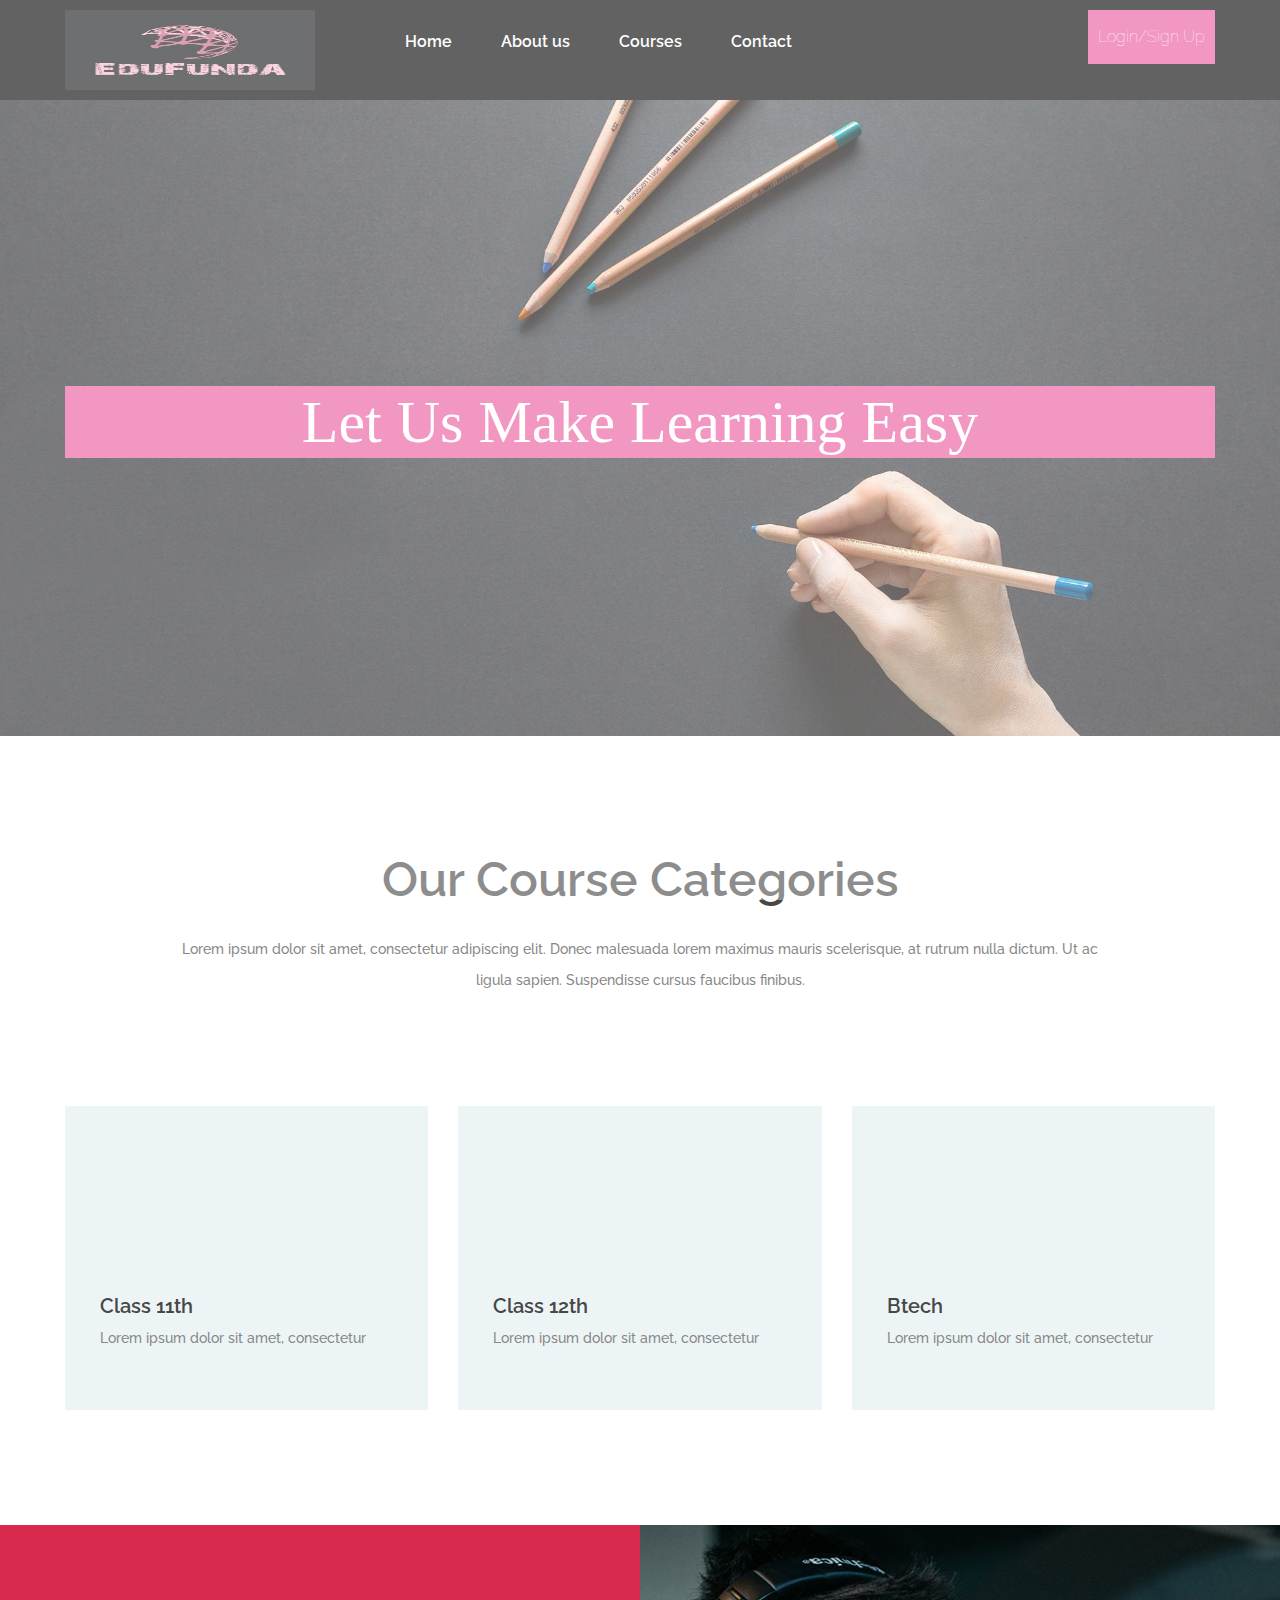
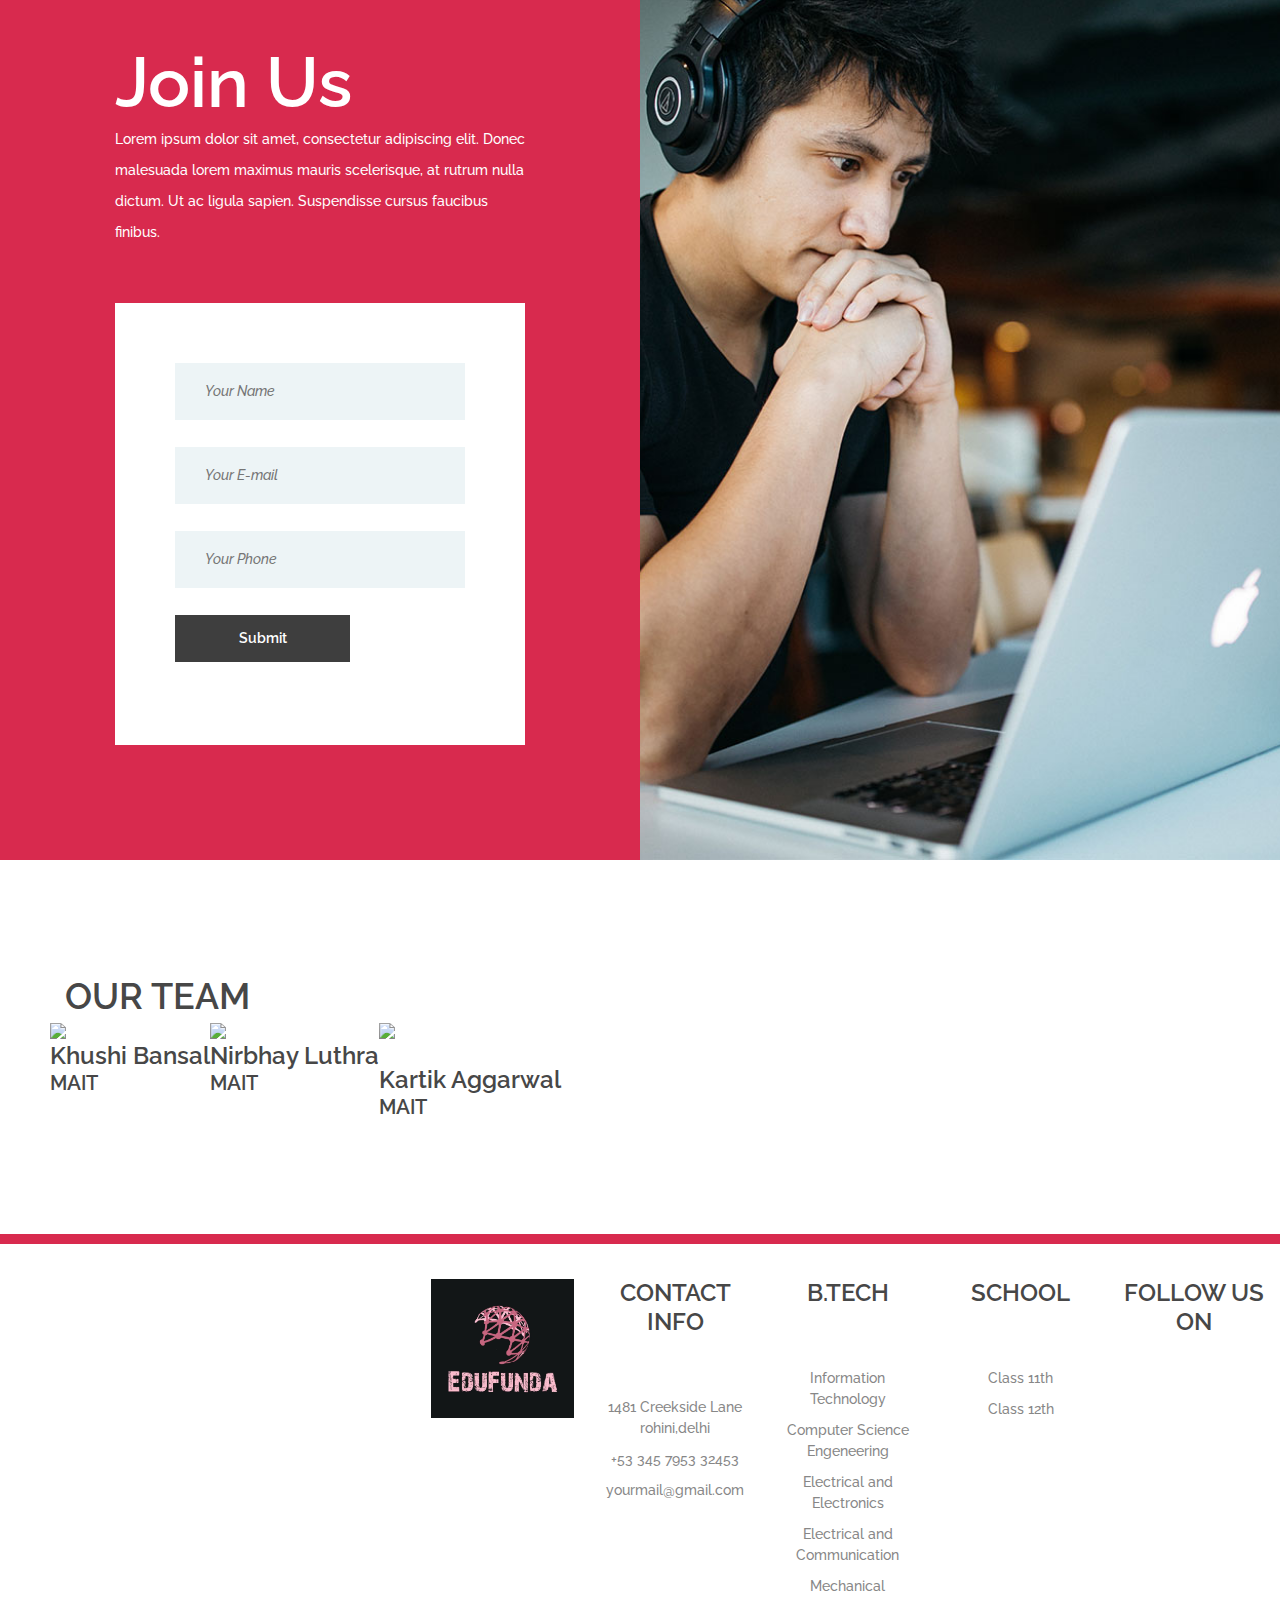
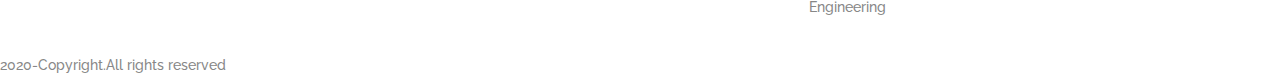
==== commit ac9c8a00: "Add files via upload" ====
--- a/index.html
+++ b/index.html
@@ -40,7 +40,7 @@
 			<div class="row">
 				<div class="col-lg-3 col-md-3">
 					<div class="site-logo">
-						<img class="logo" src="img/logo.png" alt="">
+						<img class="logo" src="img/logo.jpeg" alt="">
 					</div>
 					<div class="nav-switch">
 						<i class="fa fa-bars"></i>
@@ -53,7 +53,7 @@
 						<ul>
 							<li><a href="index.html">Home</a></li>
 							<li><a href="#">About us</a></li>
-							<li><a href="courses.html">Courses</a></li>
+							<li><a href="index.html#here">Courses</a></li>
 							<li><a href="contact.html">Contact</a></li>
 
 						</ul>
@@ -84,77 +84,58 @@
 	<section class="categories-section spad">
 		<div class="container">
 			<div class="section-title">
-				<h2>Our Course Categories</h2>
+				<h2 id="here">Our Course Categories</h2>
 				<p>Lorem ipsum dolor sit amet, consectetur adipiscing elit. Donec malesuada lorem maximus mauris
 					scelerisque, at rutrum nulla dictum. Ut ac ligula sapien. Suspendisse cursus faucibus finibus.</p>
 			</div>
 			<div class="row">
+			
+				
 				<!-- categorie -->
 				<div class="col-lg-4 col-md-6">
 					<div class="categorie-item">
-						<div class="ci-thumb set-bg" data-setbg="img/categories/1.jpg"></div>
+						<div class="ci-thumb set-bg">
+							<img src="https://www.superprof.co.uk/blog/wp-content/uploads/2018/10/books-2158737_640.jpg"
+								alt="" />
+						</div>
 						<div class="ci-text">
-							<h5>IT Development</h5>
+							<h5>Class 11th</h5>
 							<p>Lorem ipsum dolor sit amet, consectetur</p>
-							<span>120 Courses</span>
+							<span><a href="school11.html#here"><i
+										class="fas fa-arrow-right fa-3x"></i></a></span>
 						</div>
 					</div>
 				</div>
 				<!-- categorie -->
 				<div class="col-lg-4 col-md-6">
 					<div class="categorie-item">
-						<div class="ci-thumb set-bg" data-setbg="img/categories/2.jpg"></div>
+						<div class="ci-thumb set-bg">
+							<img src="https://www.superprof.co.uk/blog/wp-content/uploads/2018/10/books-2158737_640.jpg"
+								alt="" />
+						</div>
 						<div class="ci-text">
-							<h5>Web Design</h5>
+							<h5>Class 12th</h5>
 							<p>Lorem ipsum dolor sit amet, consectetur</p>
-							<span>70 Courses</span>
+							<span><a href="school12.html#here"><i
+										class="fas fa-arrow-right fa-3x"></i></a></span>
 						</div>
 					</div>
 				</div>
 				<!-- categorie -->
-				<div class="col-lg-4 col-md-6">
-					<div class="categorie-item">
-						<div class="ci-thumb set-bg" data-setbg="img/categories/3.jpg"></div>
-						<div class="ci-text">
-							<h5>Illustration & Drawing</h5>
-							<p>Lorem ipsum dolor sit amet, consectetur</p>
-							<span>55 Courses</span>
-						</div>
-					</div>
-				</div>
-				<!-- categorie -->
-				<div class="col-lg-4 col-md-6">
-					<div class="categorie-item">
-						<div class="ci-thumb set-bg" data-setbg="img/categories/4.jpg"></div>
-						<div class="ci-text">
-							<h5>Social Media</h5>
-							<p>Lorem ipsum dolor sit amet, consectetur</p>
-							<span>40 Courses</span>
-						</div>
-					</div>
-				</div>
-				<!-- categorie -->
-				<div class="col-lg-4 col-md-6">
-					<div class="categorie-item">
-						<div class="ci-thumb set-bg" data-setbg="img/categories/5.jpg"></div>
-						<div class="ci-text">
-							<h5>Photoshop</h5>
-							<p>Lorem ipsum dolor sit amet, consectetur</p>
-							<span>220 Courses</span>
-						</div>
-					</div>
-				</div>
-				<!-- categorie -->
-				<div class="col-lg-4 col-md-6">
-					<div class="categorie-item">
-						<div class="ci-thumb set-bg" data-setbg="img/categories/6.jpg"></div>
-						<div class="ci-text">
-							<h5>Cryptocurrencies</h5>
-							<p>Lorem ipsum dolor sit amet, consectetur</p>
-							<span>25 Courses</span>
-						</div>
-					</div>
-				</div>
+			<div class="col-lg-4 col-md-6">
+				<div class="categorie-item">
+					<div class="ci-thumb set-bg">
+						<img src="https://www.superprof.co.uk/blog/wp-content/uploads/2018/10/books-2158737_640.jpg"
+							alt="" />
+					</div>
+					<div class="ci-text">
+						<h5>Btech</h5>
+						<p>Lorem ipsum dolor sit amet, consectetur</p>
+						<span><a href="btech.html#here"><i
+									class="fas fa-arrow-right fa-3x"></i></a></span>
+					</div>
+				</div>
+			</div>
 			</div>
 		</div>
 	</section>
@@ -180,7 +161,7 @@
 							<input type="text" placeholder="Your Phone">
 							<label for="v-upload" class="file-up-btn">Submit</label>
 							<input type="file" id="v-upload">
-							
+
 						</form>
 					</div>
 				</div>
@@ -193,43 +174,46 @@
 	<!-- banner section -->
 	<section class="banner-section spad">
 		<div class="container">
-		<div class="team">
-		  <h2>OUR TEAM</h2>
-		  
-		  <div class="row">
-			  <div class="team1 ">
-                     <div >
-                       <img id="img1" src="https://cdna.artstation.com/p/assets/images/images/023/576/078/original/ying-chen-me-optimize.gif?1579652163">
-					 </div>
-					 <div>
-					   <h4>Khushi Bansal</h4>
-					   <h5>MAIT</h5>
-					 </div>
-			  </div>
-			  <div class="team1 ">
-				  <div>
-                    <img src="https://cdn.dribbble.com/users/102974/screenshots/2726841/head_bob.gif">
-				  </div>
-				  <div id="nirbhay">
-					<H4>Nirbhay Luthra</H4>
-					<h5>MAIT</h5>
-				  </div>
-
-			  </div>
-			  <div class= "team1 ">
-                  <div>
-                   <img id="img3" src="https://avatarfiles.alphacoders.com/168/168460.gif">
-				  </div>
-				  <div id="kartik">
-					
-				<br>
-					<b><h4>Kartik Aggarwal</h4></b> 
-					<h5>MAIT</h5>
-				  </div>
-			  </div>
-
-		  </div>
-		</div>
+			<div class="team">
+				<h2>OUR TEAM</h2>
+
+				<div class="row">
+					<div class="team1 ">
+						<div>
+							<img id="img1"
+								src="https://cdna.artstation.com/p/assets/images/images/023/576/078/original/ying-chen-me-optimize.gif?1579652163">
+						</div>
+						<div>
+							<h4>Khushi Bansal</h4>
+							<h5>MAIT</h5>
+						</div>
+					</div>
+					<div class="team1 ">
+						<div>
+							<img src="https://cdn.dribbble.com/users/102974/screenshots/2726841/head_bob.gif">
+						</div>
+						<div id="nirbhay">
+							<H4>Nirbhay Luthra</H4>
+							<h5>MAIT</h5>
+						</div>
+
+					</div>
+					<div class="team1 ">
+						<div>
+							<img id="img3" src="https://avatarfiles.alphacoders.com/168/168460.gif">
+						</div>
+						<div id="kartik">
+
+							<br>
+							<b>
+								<h4>Kartik Aggarwal</h4>
+							</b>
+							<h5>MAIT</h5>
+						</div>
+					</div>
+
+				</div>
+			</div>
 		</div>
 	</section>
 	<!-- banner section end -->
@@ -241,18 +225,20 @@
 		<div class="footer-warp">
 			<div class="row">
 				<div class="widget-item">
-					
-						<img class="" src="img/logo.png" alt="">
-				
+
+					<img class="" src="img/logo.jpeg" alt="">
+
 
 				</div>
 				<div class="widget-item">
 					<h4>CONTACT INFO</h4>
 					<ul class="">
-						<li><i class="color fas fa-map-marker-alt"></i><a href="">   1481 Creekside Lane <br>rohini,delhi</a></li>
-					
-						<li><i class="color fas fa-phone-volume fa-lg"></i><a href="">      +53 345 7953 32453</a></li>
-						<li> <i class="color fas fa-envelope-square"></i><span>     </span><a href="">     yourmail@gmail.com</a></li>
+						<li><i class="color fas fa-map-marker-alt"></i><a href=""> 1481 Creekside Lane
+								<br>rohini,delhi</a></li>
+
+						<li><i class="color fas fa-phone-volume fa-lg"></i><a href=""> +53 345 7953 32453</a></li>
+						<li> <i class="color fas fa-envelope-square"></i><span> </span><a href="">
+								yourmail@gmail.com</a></li>
 					</ul>
 				</div>
 				<div class="widget-item">
@@ -275,23 +261,23 @@
 				</div>
 				<div class="widget-item">
 					<h4>FOLLOW US ON</h4>
-			          <br>
-						<i class="fab fa-facebook fa-2x"></i>
-						<i class="fab fa-instagram-square fa-2x"></i>
-						<i class="fab fa-youtube fa-2x"></i>
-						<i class="fab fa-twitter-square fa-2x"></i>
-						<i class="fab fa-linkedin fa-2x"></i>
-				
-				</div>
-
-
-			</div>
-
-		</div>
-	
+					<br>
+					<i class="fab fa-facebook fa-2x"></i>
+					<i class="fab fa-instagram-square fa-2x"></i>
+					<i class="fab fa-youtube fa-2x"></i>
+					<i class="fab fa-twitter-square fa-2x"></i>
+					<i class="fab fa-linkedin fa-2x"></i>
+
+				</div>
+
+
+			</div>
+
+		</div>
+
 	</footer>
 	<div class="end">
-          <p>2020-Copyright.All rights reserved</p>
+		<p>2020-Copyright.All rights reserved</p>
 	</div>
 
 	<!-- footer section end -->
@@ -305,4 +291,4 @@
 	<script src="js/owl.carousel.min.js"></script>
 	<script src="js/main.js"></script>
 
-</html>
+</html>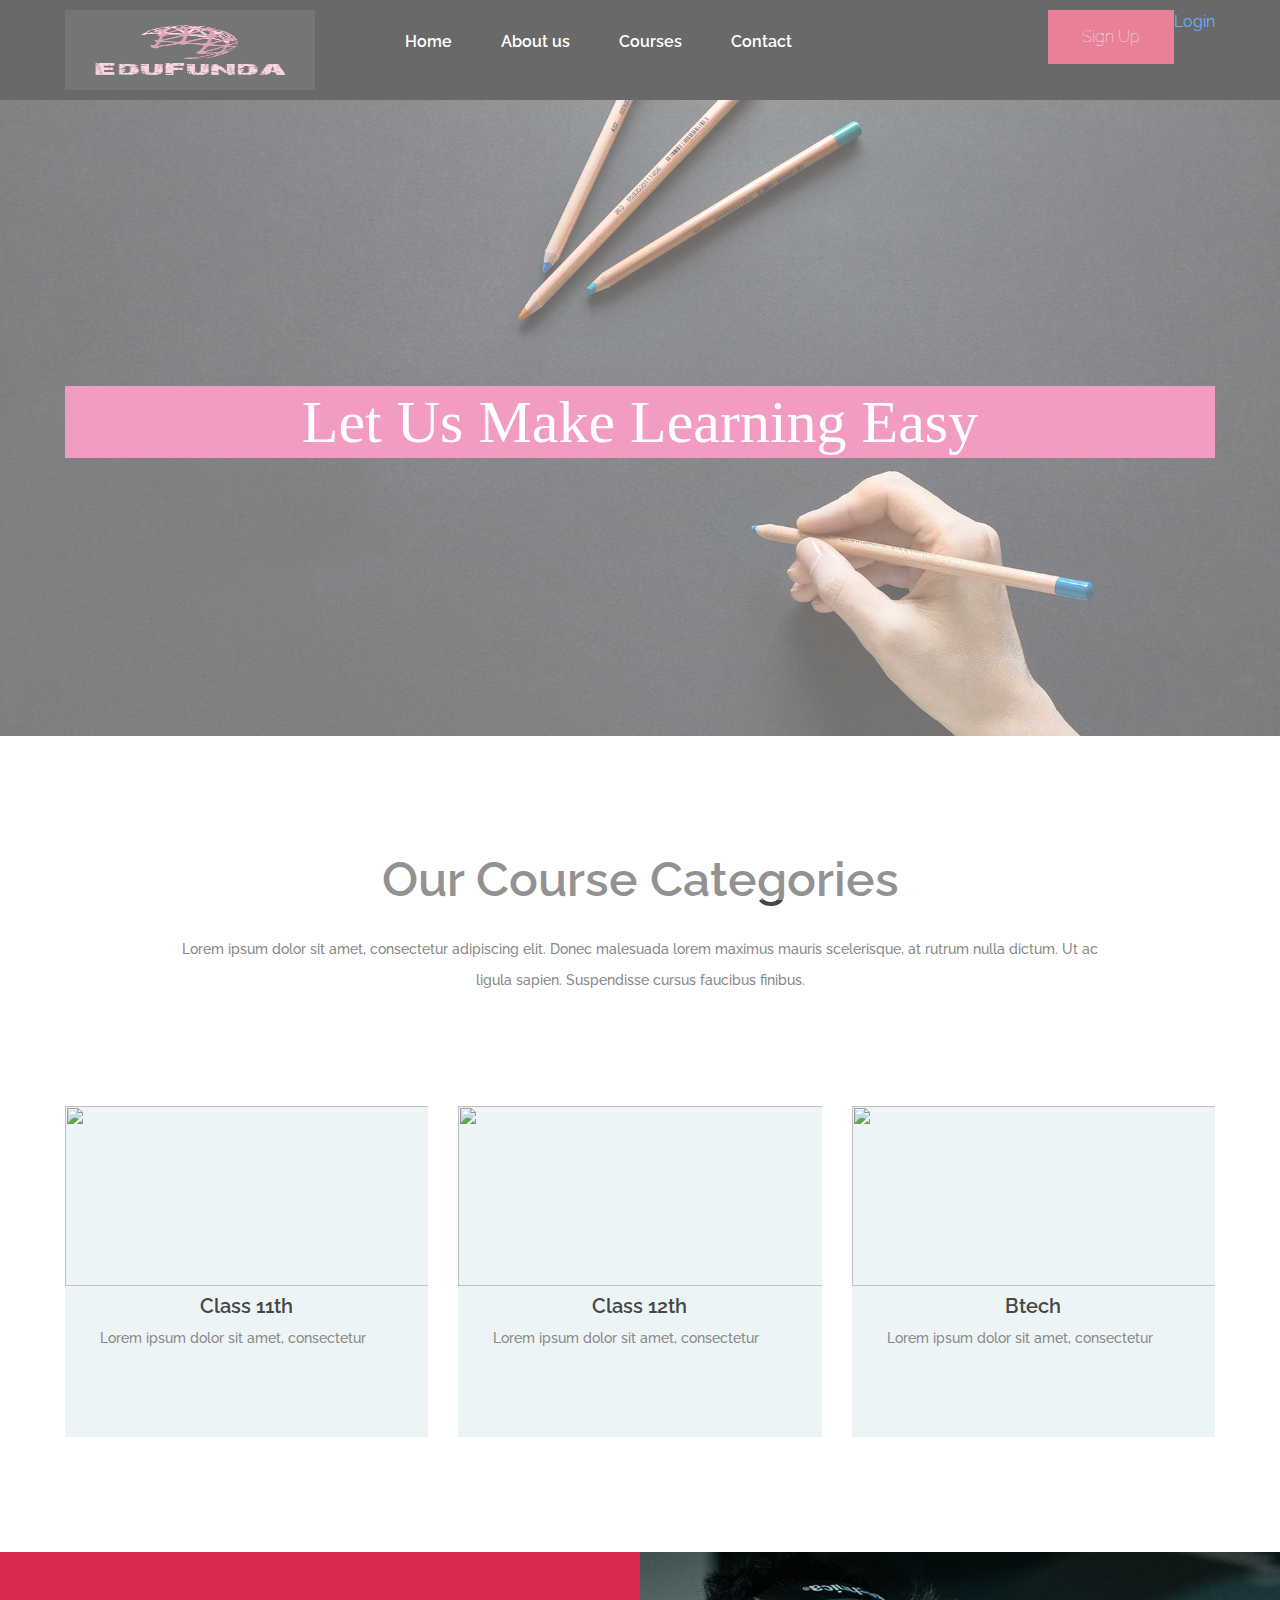
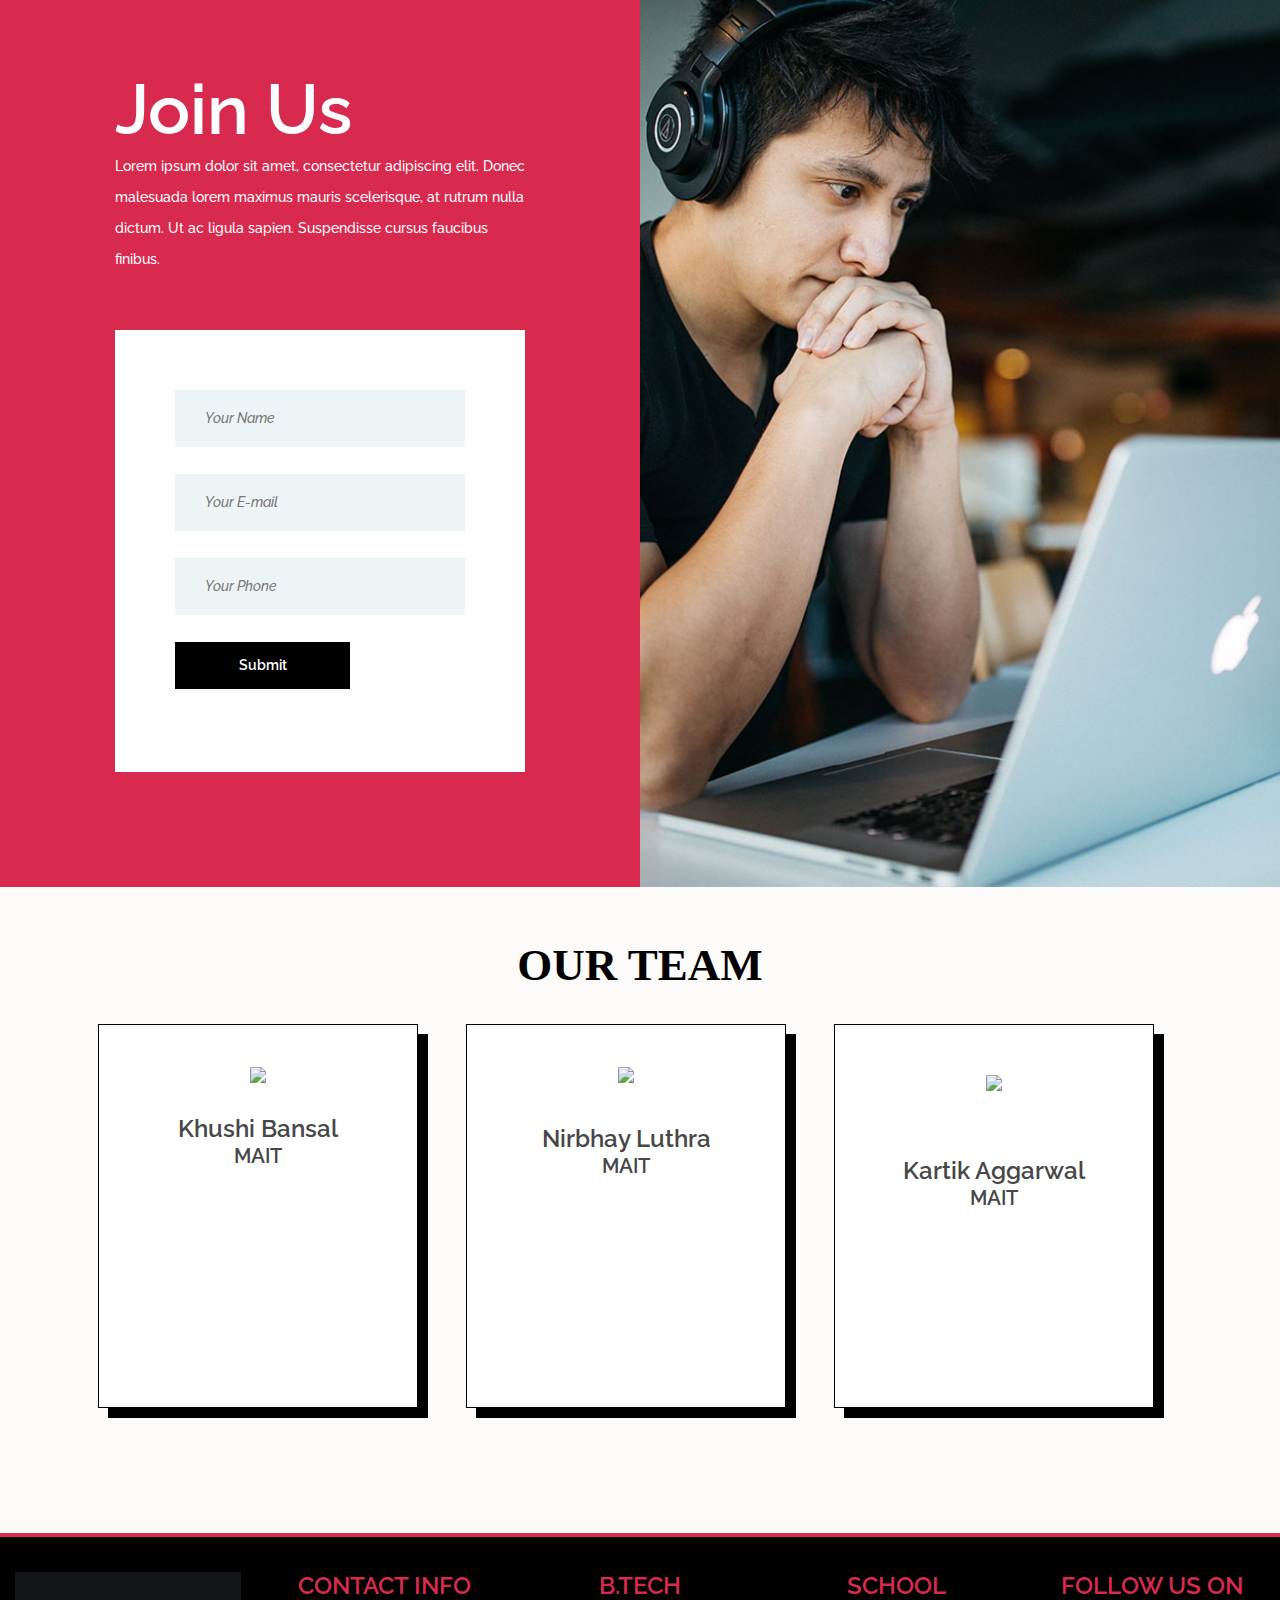
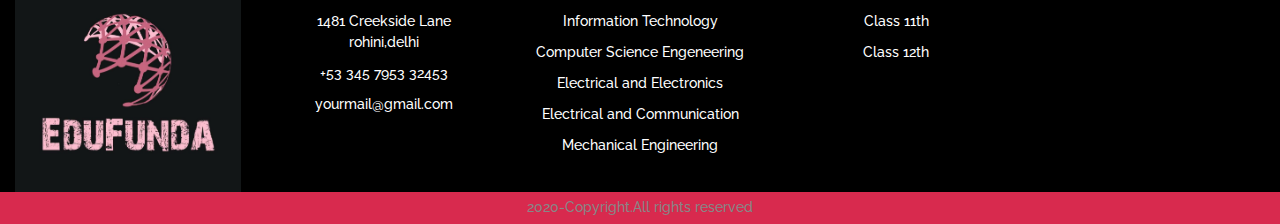
==== commit d43a4fe6: "Add files via upload" ====
--- a/index.html
+++ b/index.html
@@ -47,7 +47,8 @@
 					</div>
 				</div>
 				<div class="col-lg-9 col-md-9">
-					<a href="" class="site-btn header-btn">Login/Sign Up</a>
+					<a href="" class="site-btn2 header-btn">Login</a>
+					<a href="" class="site-btn header-btn">Sign Up</a>
 
 					<nav class="main-menu">
 						<ul>
--- a/css/style.css
+++ b/css/style.css
@@ -144,6 +144,55 @@
   color: #e0e3e4;
 }
 
+#img1 {
+  height: 250px;
+  /* margin-top:-3px; */
+}
+
+#img3 {
+  height: 200px;
+  margin-top: 15px;
+}
+
+.banner-section {
+  background-color: rgb(253, 251, 249);
+}
+
+.team {
+  text-align: center;
+
+  height: 30rem;
+}
+
+.team h2 {
+  font-size: 45px;
+  color: #000;
+  font-family: SF-Black;
+  text-transform: uppercase;
+  margin-top: -4rem;
+}
+
+.team1 {
+  height: 24rem;
+  width: 20rem;
+  border: 1px solid black;
+  margin-top: 2rem;
+  margin-left: 3rem;
+  background-color: white;
+  box-shadow: 10px 10px black;
+  font-weight: 1000px;
+  font-size: 60px;
+}
+#nirbhay {
+  margin-top: 10px;
+}
+#kartik {
+  margin-top: -3rem;
+}
+.team1 h3 {
+  color: black;
+}
+
 /*---------------------
   Commom elements
 -----------------------*/
@@ -161,7 +210,7 @@
   position: relative;
   color: #fff;
   cursor: pointer;
-  background: rgb(233, 87, 155);
+  background: #d82a4e;
   margin-left: -10rem;
 }
 
@@ -348,20 +397,34 @@
 
 .categorie-item .ci-text h5 {
   margin-bottom: 5px;
+  text-align: center;
+}
+.categorie-item .ci-text .fa {
+  text-align: center;
 }
 
 .categorie-item .ci-text span {
   font-size: 18px;
   font-weight: 600;
   color: #d82a4e;
+  text-align: center;
 }
 
 .categorie-item:hover {
   background: #d82a4e;
 }
+.ci-thumb img {
+  height: 180px;
+  width: 500px;
+}
+.ci-text a {
+  color: #d82a4e;
+  margin-left: 120px;
+}
 
 .categorie-item:hover .ci-text h5,
 .categorie-item:hover .ci-text p,
+.categorie-item:hover .ci-text a,
 .categorie-item:hover .ci-text span {
   color: #fff;
 }
@@ -594,11 +657,13 @@
 .signup-section {
   background: #d82a4e;
   position: relative;
+  height: -10rem;
 }
 
 .signup-section .section-title {
   padding: 0;
   margin-bottom: 55px;
+  height: -30rem;
 }
 
 .signup-section .signup-bg {
@@ -661,7 +726,7 @@
 .signup-form .file-up-btn,
 .contact-form .file-up-btn {
   display: block;
-  background: #3e3e3e;
+  background: black;
   color: #fff;
   max-width: 175px;
   padding: 13px 5px;
@@ -687,17 +752,22 @@
 ---------------------*/
 
 .footer-section {
-  border-top: 10px solid #d82a4e;
+  border-top: 4px solid #d82a4e;
   text-align: center;
-  margin-bottom: 2rem;
+
+  background-color: black;
+  color: #d82a4e;
+}
+
+.color {
+  color: #d82a4e;
 }
 
 .footer-warp {
-  max-width: 1559px;
+  max-width: 1500;
   padding: 0 15px;
   margin: 0 auto;
   text-align: center;
-  margin-left: 26rem;
   margin-top: -5rem;
 }
 
@@ -707,12 +777,15 @@
 }
 
 .widget-item h4 {
-  margin-bottom: 30px;
+  /* margin-bottom: 30px; */
+  color: #d82a4e;
+  font-weight: 1200px;
 }
 
 .widget-item ul {
   list-style: none;
-  padding-top: 30px;
+  padding-top: 10px;
+  margin-bottom: 2rem;
 }
 
 .widget-item ul li {
@@ -727,7 +800,7 @@
 }
 
 .widget-item ul a {
-  color: #878787;
+  color: white;
 }
 
 .widget-item ul.contact-list li {
@@ -751,32 +824,6 @@
   background: #d82a4e;
 }
 
-.footer-newslatter {
-  padding-right: 38px;
-}
-
-.footer-newslatter input[type="email"] {
-  height: 57px;
-  width: 100%;
-  padding: 0 30px;
-  margin-bottom: 27px;
-  float: left;
-  border: none;
-  font-size: 14px;
-  background: #edf4f6;
-}
-
-.footer-newslatter .site-btn {
-  min-width: 143px;
-  margin-bottom: 20px;
-}
-
-.footer-newslatter p {
-  margin-bottom: 0;
-  font-weight: 500;
-  font-style: italic;
-}
-
 .footer-bottom {
   overflow: hidden;
   background: #edf4f6;
@@ -806,25 +853,17 @@
   display: inline-block;
   font-size: 14px;
   font-weight: 600;
-  color: #474747;
+  /* color: #474747; */
   padding-right: 10px;
   margin-right: 10px;
   position: relative;
 }
 
-.footer-menu li a:after {
-  position: absolute;
-  content: "|";
-  right: 0;
-  top: 0;
-}
-
-.copyright {
-  padding-top: 3px;
-  float: left;
-  font-size: 14px;
-  font-weight: 600;
-  color: #474747;
+.end {
+  height: 2rem;
+  background-color: #d82a4e;
+  text-align: center;
+  color: #000;
 }
 
 /*------------------
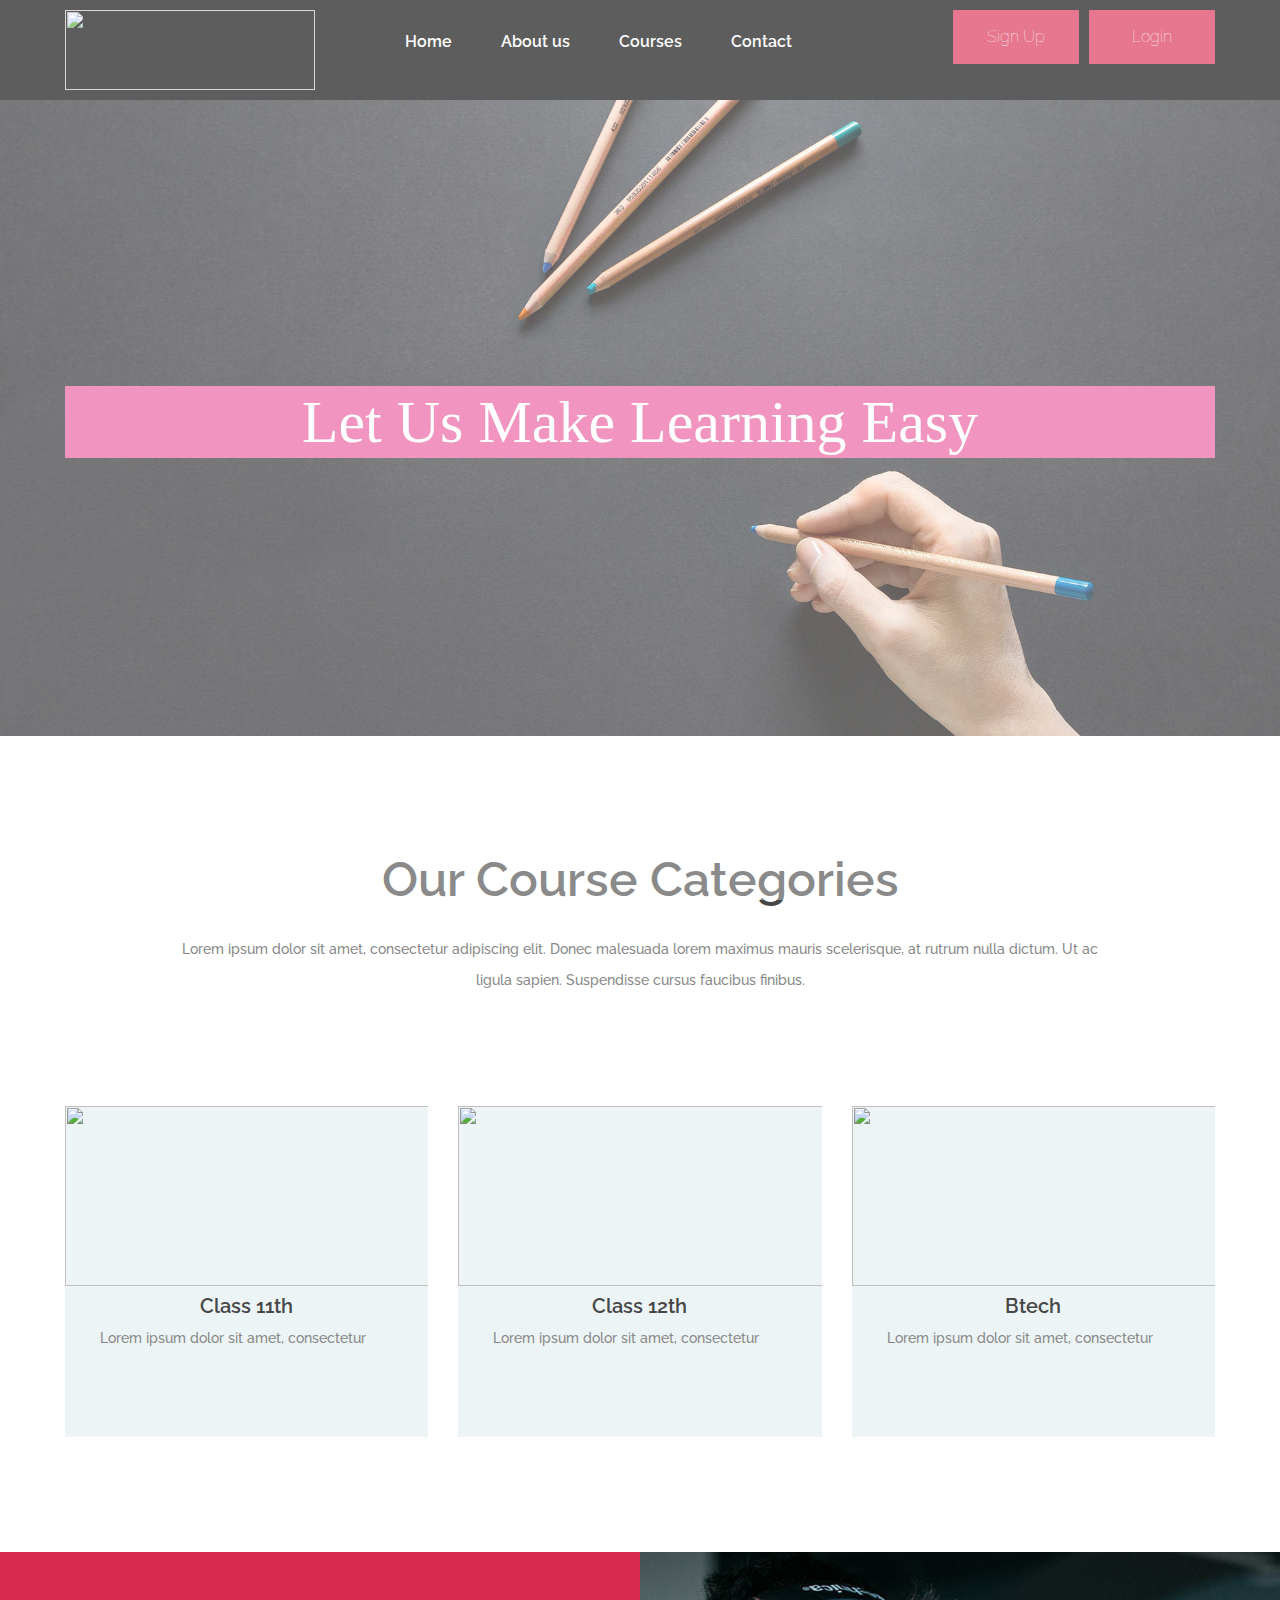
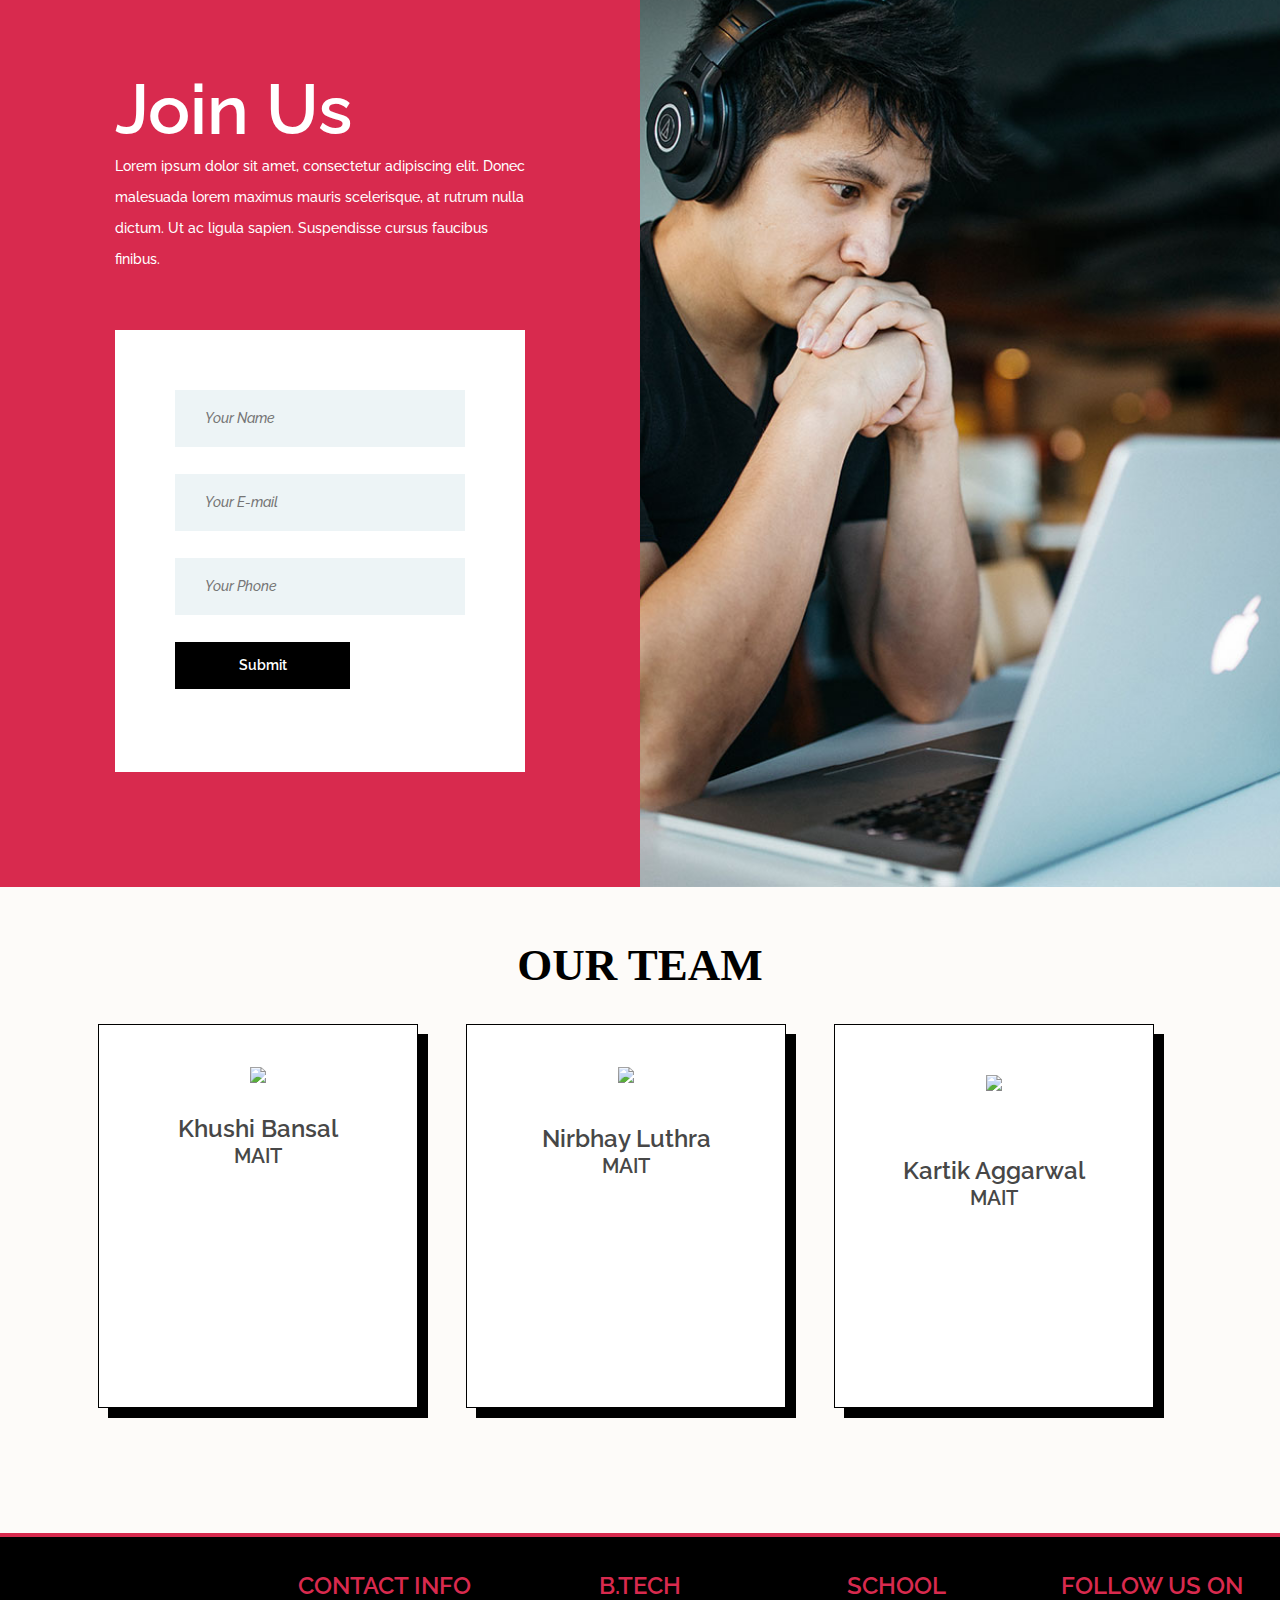
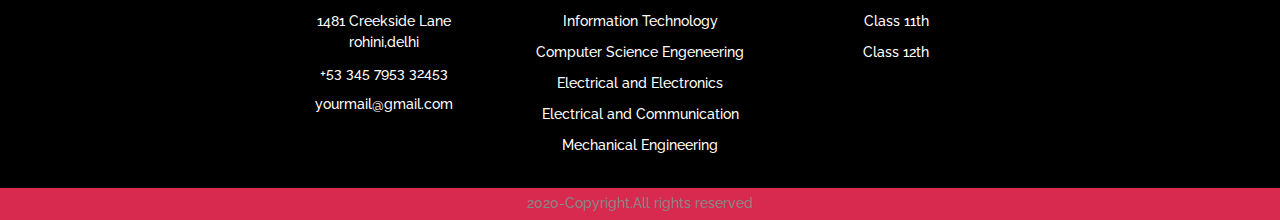
==== commit a9950691: "Add files via upload" ====
--- a/index.html
+++ b/index.html
@@ -40,7 +40,7 @@
 			<div class="row">
 				<div class="col-lg-3 col-md-3">
 					<div class="site-logo">
-						<img class="logo" src="img/logo.jpeg" alt="">
+						<img class="logo" src="img/logo1.jpeg" alt="">
 					</div>
 					<div class="nav-switch">
 						<i class="fa fa-bars"></i>
@@ -227,7 +227,7 @@
 			<div class="row">
 				<div class="widget-item">
 
-					<img class="" src="img/logo.jpeg" alt="">
+					<img class="" src="img/logo1.jpeg" alt="">
 
 
 				</div>
--- a/css/style.css
+++ b/css/style.css
@@ -214,7 +214,24 @@
   margin-left: -10rem;
 }
 
+.site-btn2 {
+  display: inline-block;
+  min-width: 126px;
+  text-align: center;
+  border: none;
+  padding: 15px 10px;
+  font-weight: 100;
+  font-size: 16px;
+  position: relative;
+  color: #fff;
+  cursor: pointer;
+  background: #d82a4e;
+  margin-left: 10px;
+}
 .site-btn:hover {
+  color: #fff;
+}
+.site-btn2:hover {
   color: #fff;
 }
 
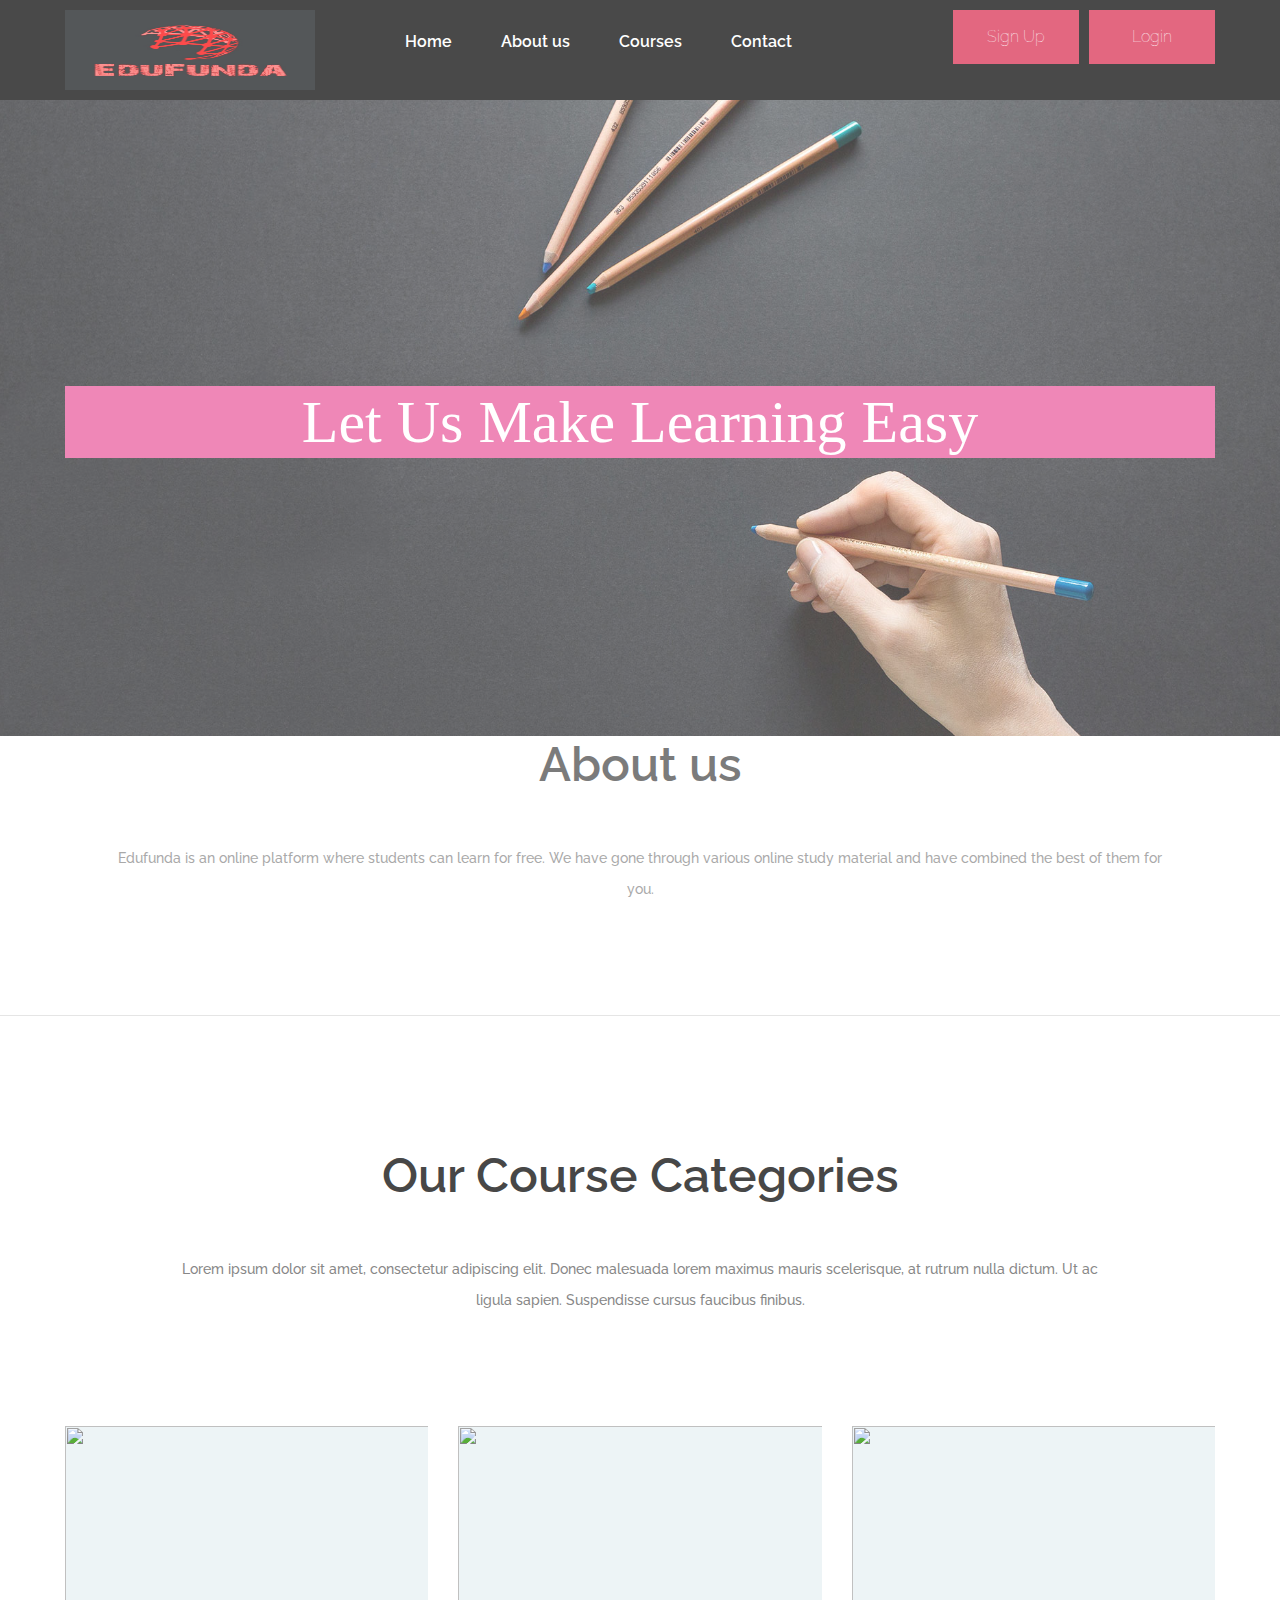
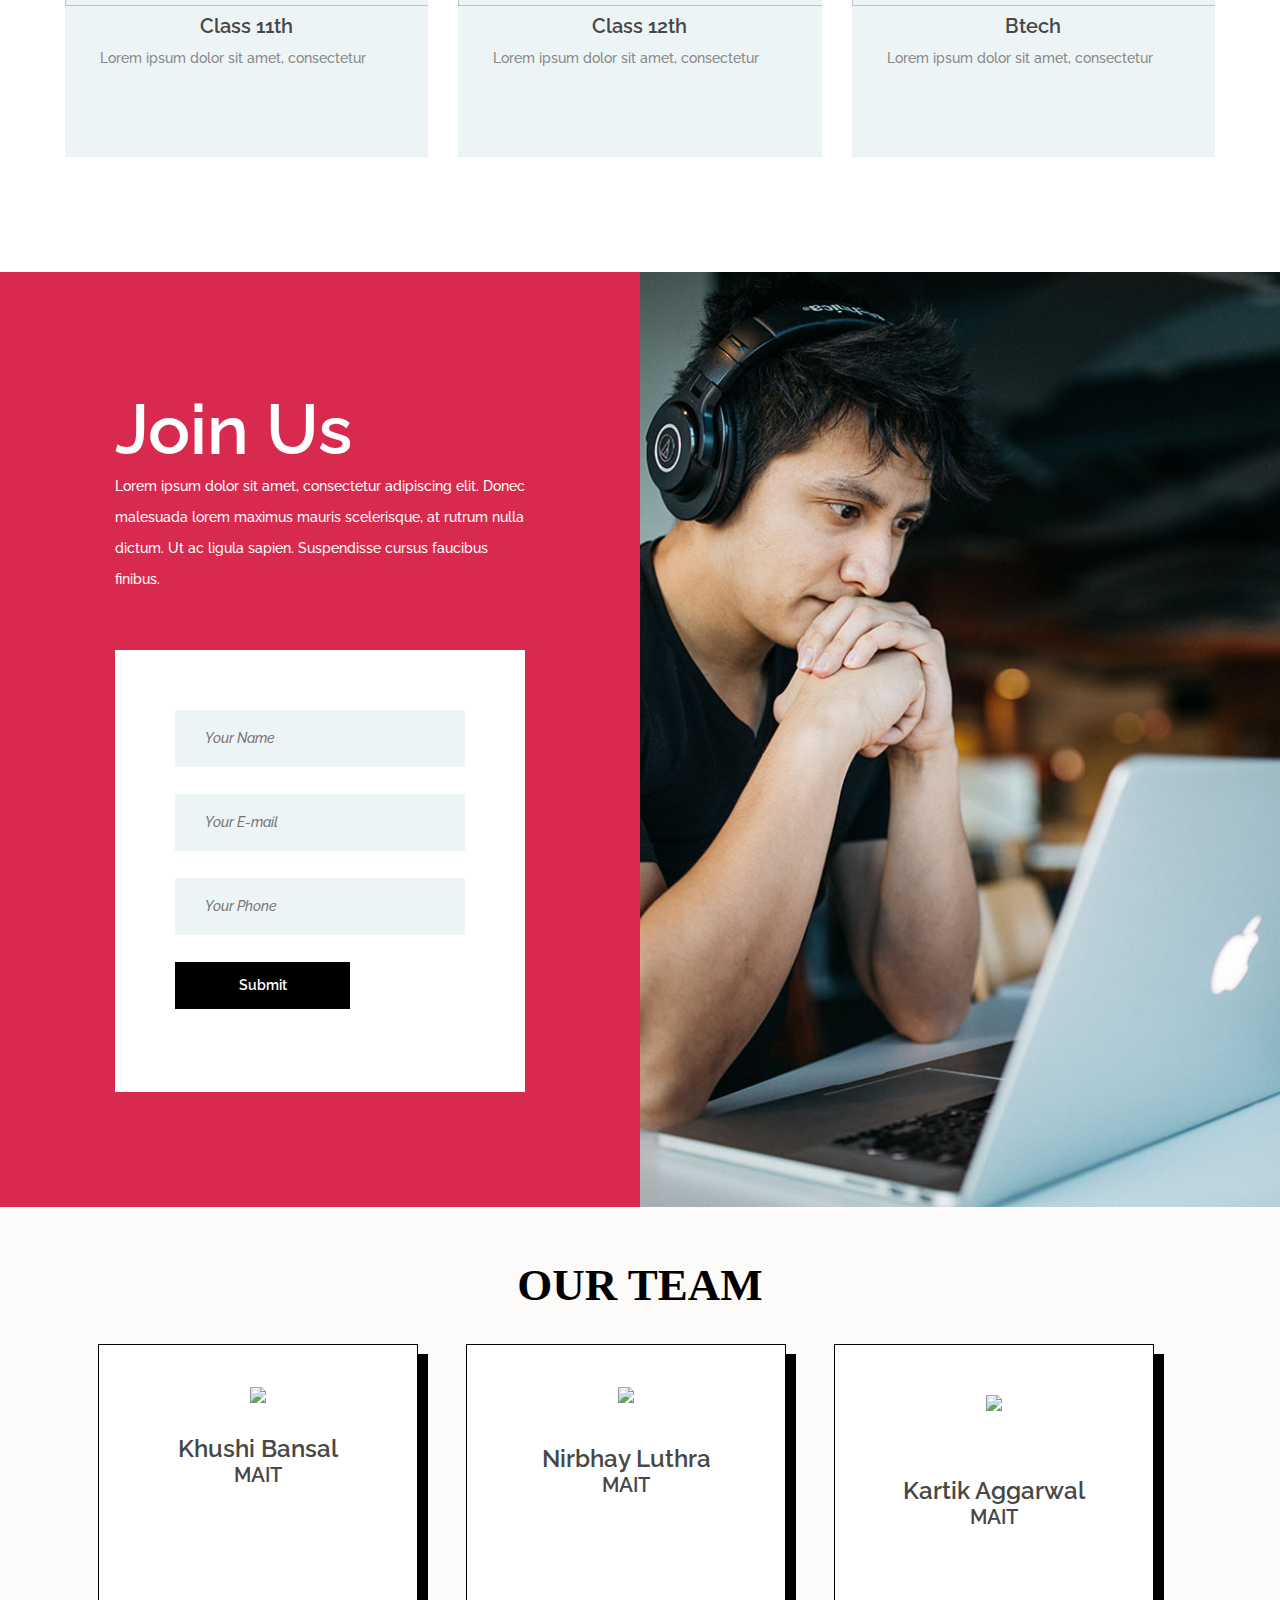
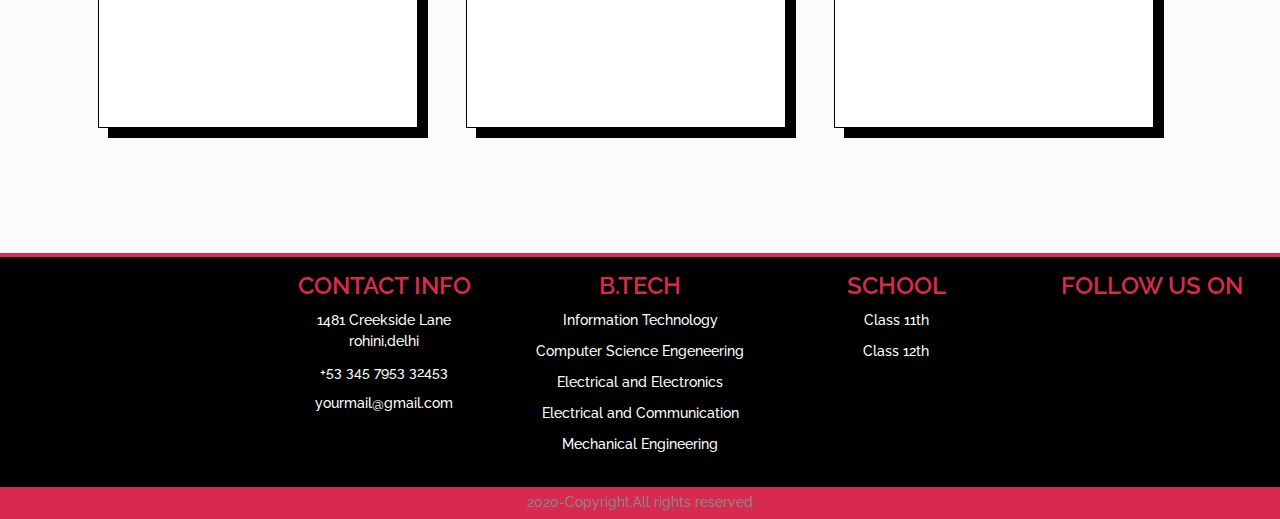
==== commit 0f8ee67e: "Add files via upload" ====
--- a/index.html
+++ b/index.html
@@ -53,9 +53,9 @@
 					<nav class="main-menu">
 						<ul>
 							<li><a href="index.html">Home</a></li>
-							<li><a href="#">About us</a></li>
+							<li><a href="index.html#about">About us</a></li>
 							<li><a href="index.html#here">Courses</a></li>
-							<li><a href="contact.html">Contact</a></li>
+							<li><a href="index.html#contact">Contact</a></li>
 
 						</ul>
 					</nav>
@@ -79,6 +79,21 @@
 		</div>
 	</section>
 	<!-- Hero section end -->
+<!-- About us -->
+
+<div class="aboutus">
+
+	<div class="section-title">
+		<h2 id="about">About us</h2>
+		<br>
+		<p>Edufunda is an online platform where students can learn for free. We have gone through various online study
+			material and have combined the best of them for you.</p>
+	</div>
+</div>
+<hr>
+
+
+<!-- about us end -->
 
 
 	<!-- categories section -->
@@ -86,6 +101,7 @@
 		<div class="container">
 			<div class="section-title">
 				<h2 id="here">Our Course Categories</h2>
+				<br>
 				<p>Lorem ipsum dolor sit amet, consectetur adipiscing elit. Donec malesuada lorem maximus mauris
 					scelerisque, at rutrum nulla dictum. Ut ac ligula sapien. Suspendisse cursus faucibus finibus.</p>
 			</div>
@@ -96,7 +112,7 @@
 				<div class="col-lg-4 col-md-6">
 					<div class="categorie-item">
 						<div class="ci-thumb set-bg">
-							<img src="https://www.superprof.co.uk/blog/wp-content/uploads/2018/10/books-2158737_640.jpg"
+							<img src="https://thumbs-prod.si-cdn.com/s-jZTk0XtVmp-89MlOgFXqaAVe4=/fit-in/1600x0/https://public-media.si-cdn.com/filer/29/0f/290fb8c0-1872-46e5-8c12-235742905def/science_smithsonian_magazine_booklist_2019.png"
 								alt="" />
 						</div>
 						<div class="ci-text">
@@ -111,7 +127,7 @@
 				<div class="col-lg-4 col-md-6">
 					<div class="categorie-item">
 						<div class="ci-thumb set-bg">
-							<img src="https://www.superprof.co.uk/blog/wp-content/uploads/2018/10/books-2158737_640.jpg"
+							<img src="https://s3-ap-south-1.amazonaws.com/blogmindler/bloglive/wp-content/uploads/2018/12/12163355/Pure-Science-Courses-After-Class-12th.png"
 								alt="" />
 						</div>
 						<div class="ci-text">
@@ -126,7 +142,7 @@
 			<div class="col-lg-4 col-md-6">
 				<div class="categorie-item">
 					<div class="ci-thumb set-bg">
-						<img src="https://www.superprof.co.uk/blog/wp-content/uploads/2018/10/books-2158737_640.jpg"
+						<img src="https://cdn.leverageedu.com/blog/wp-content/uploads/2019/12/23193549/Mechanical-Engineering.png"
 							alt="" />
 					</div>
 					<div class="ci-text">
@@ -160,7 +176,7 @@
 							<input type="text" placeholder="Your Name">
 							<input type="text" placeholder="Your E-mail">
 							<input type="text" placeholder="Your Phone">
-							<label for="v-upload" class="file-up-btn">Submit</label>
+							<label for="v-upload" class="file-up-btn"> Submit</label>
 							<input type="file" id="v-upload">
 
 						</form>
@@ -176,35 +192,35 @@
 	<section class="banner-section spad">
 		<div class="container">
 			<div class="team">
-				<h2>OUR TEAM</h2>
-
+				<h2>Our Team</h2>
+	
 				<div class="row">
 					<div class="team1 ">
 						<div>
 							<img id="img1"
 								src="https://cdna.artstation.com/p/assets/images/images/023/576/078/original/ying-chen-me-optimize.gif?1579652163">
 						</div>
-						<div>
+						<div id="khushi">
 							<h4>Khushi Bansal</h4>
 							<h5>MAIT</h5>
 						</div>
 					</div>
 					<div class="team1 ">
 						<div>
-							<img src="https://cdn.dribbble.com/users/102974/screenshots/2726841/head_bob.gif">
+							<img id="img2" src="https://cdn.dribbble.com/users/102974/screenshots/2726841/head_bob.gif">
 						</div>
 						<div id="nirbhay">
 							<H4>Nirbhay Luthra</H4>
 							<h5>MAIT</h5>
 						</div>
-
+	
 					</div>
 					<div class="team1 ">
 						<div>
 							<img id="img3" src="https://avatarfiles.alphacoders.com/168/168460.gif">
 						</div>
 						<div id="kartik">
-
+	
 							<br>
 							<b>
 								<h4>Kartik Aggarwal</h4>
@@ -212,7 +228,7 @@
 							<h5>MAIT</h5>
 						</div>
 					</div>
-
+	
 				</div>
 			</div>
 		</div>
@@ -227,12 +243,12 @@
 			<div class="row">
 				<div class="widget-item">
 
-					<img class="" src="img/logo1.jpeg" alt="">
-
-
-				</div>
-				<div class="widget-item">
-					<h4>CONTACT INFO</h4>
+					<img class="" src="img/logo-foot.jpeg" alt="">
+
+
+				</div>
+				<div class="widget-item">
+					<h4 id="contact">CONTACT INFO</h4>
 					<ul class="">
 						<li><i class="color fas fa-map-marker-alt"></i><a href=""> 1481 Creekside Lane
 								<br>rohini,delhi</a></li>
--- a/css/style.css
+++ b/css/style.css
@@ -785,7 +785,7 @@
   padding: 0 15px;
   margin: 0 auto;
   text-align: center;
-  margin-top: -5rem;
+  margin-top: -100px;
 }
 
 .widget-item {
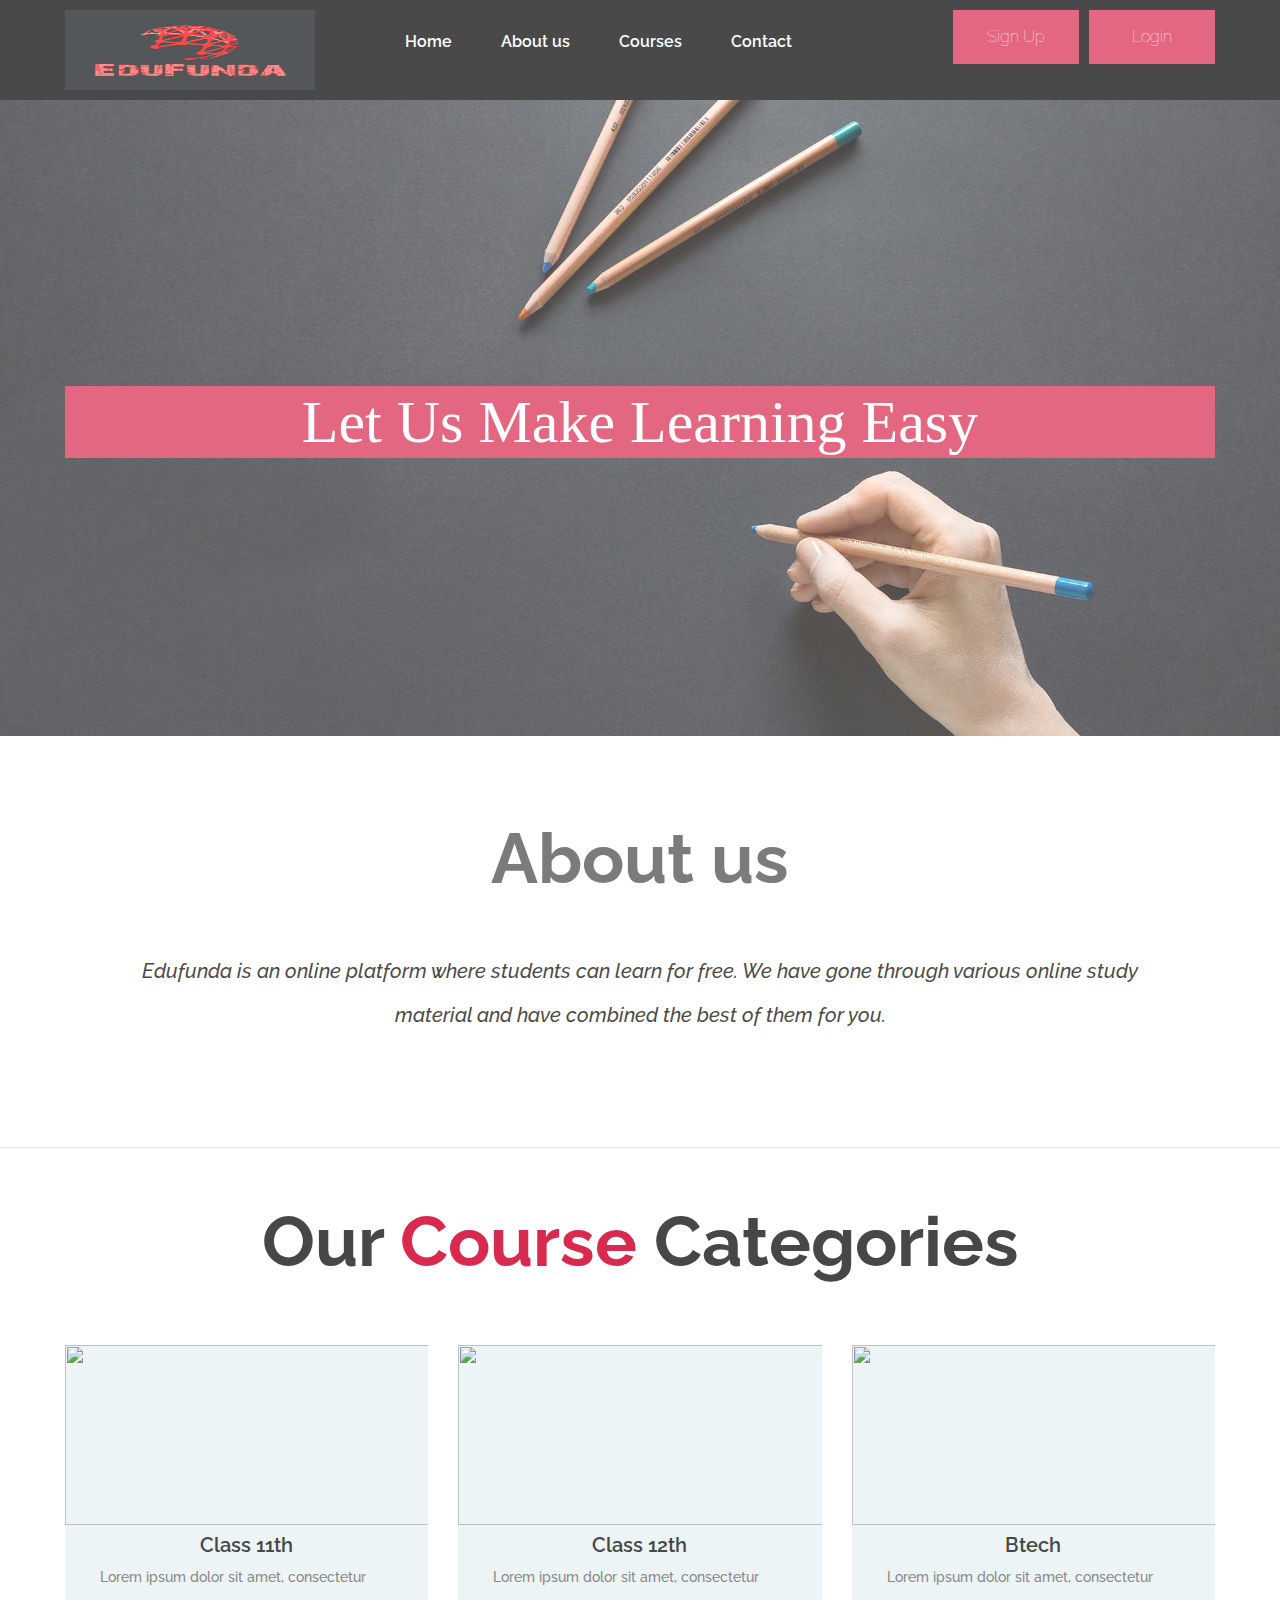
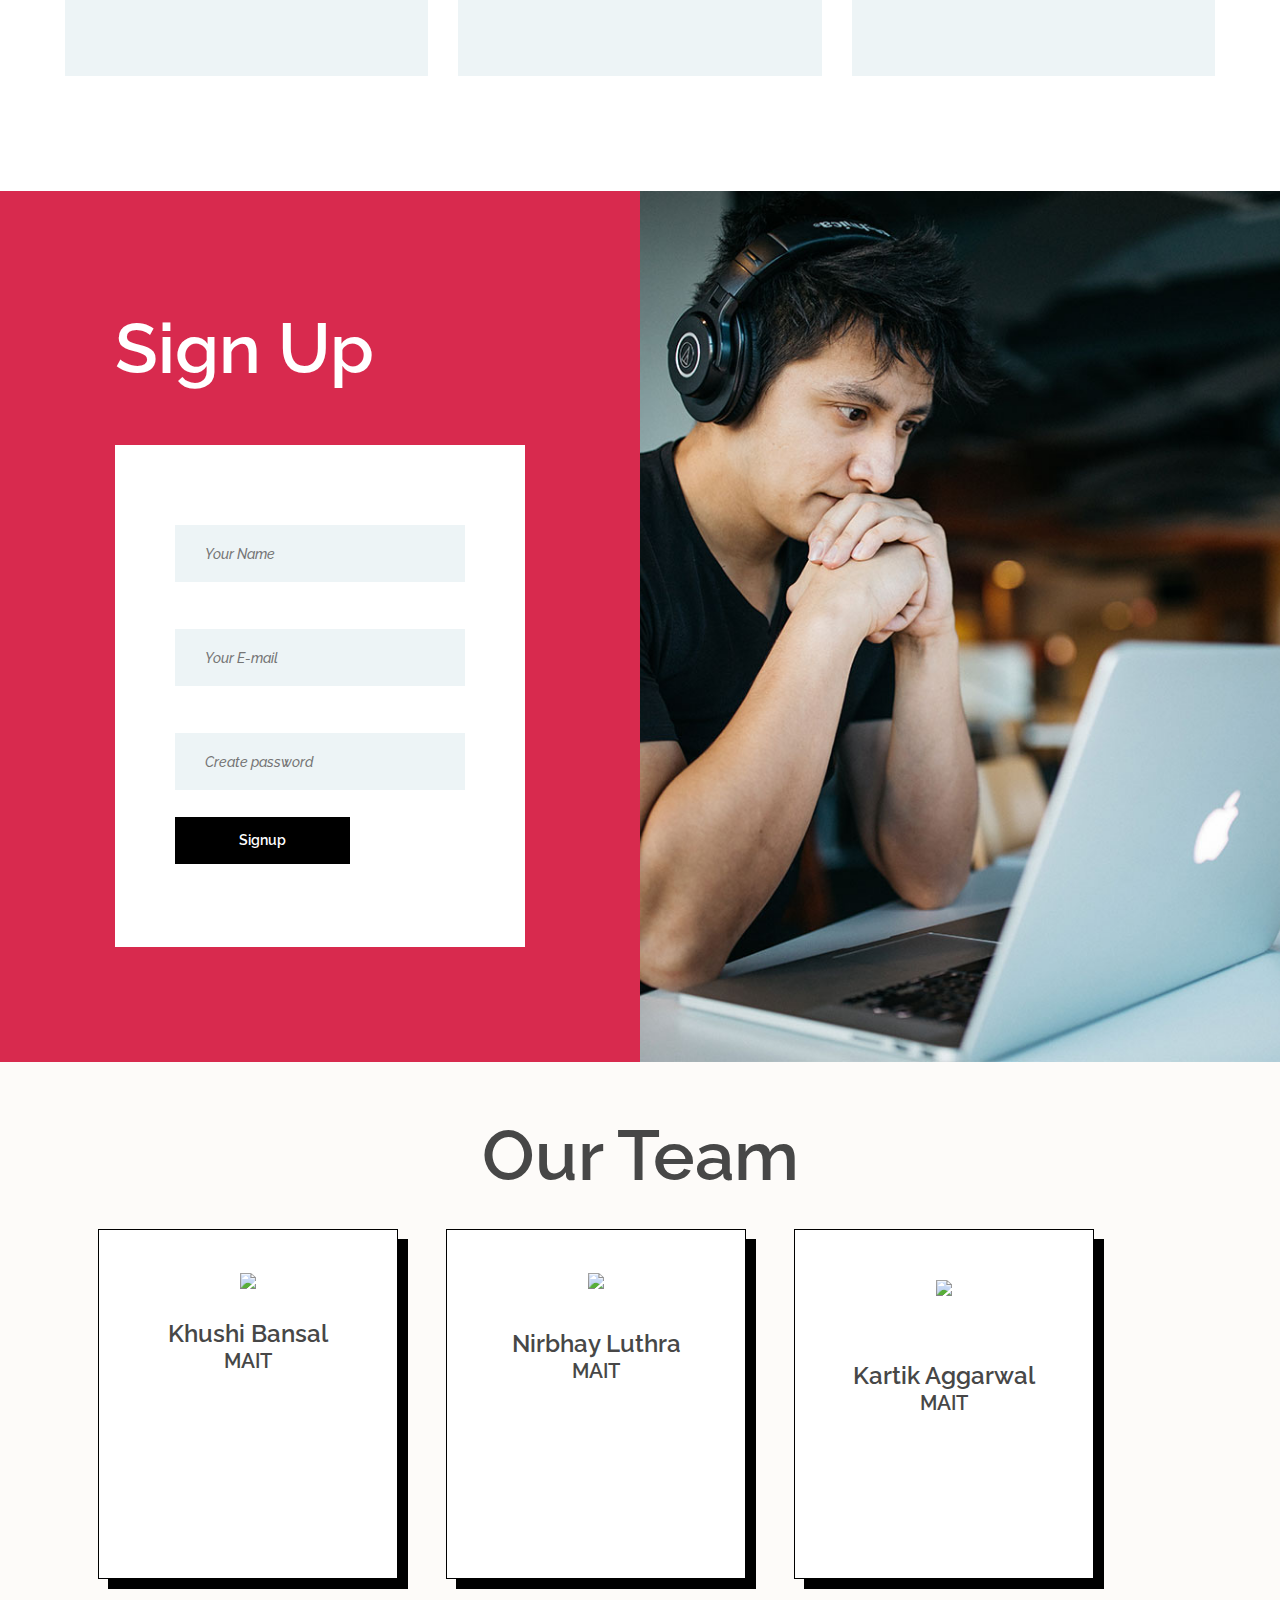
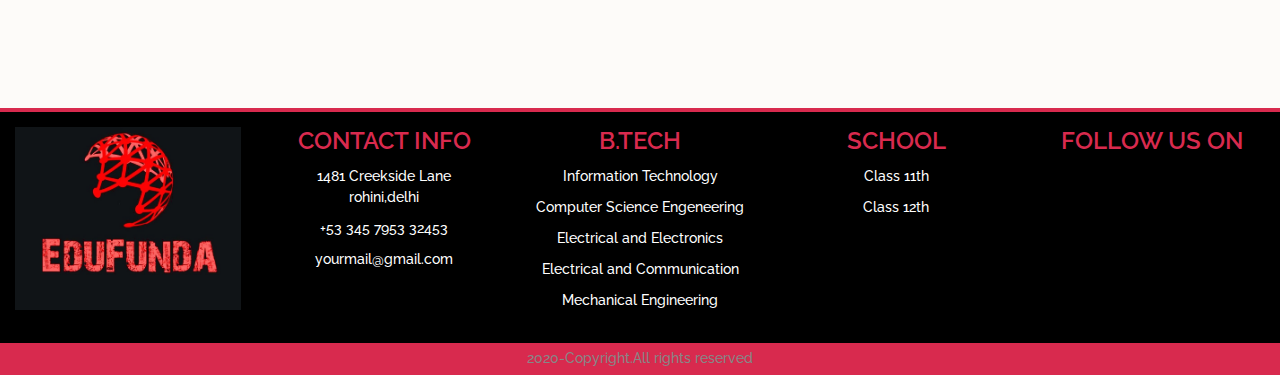
==== commit 138d4c11: "Add files via upload" ====
--- a/index.html
+++ b/index.html
@@ -47,8 +47,8 @@
 					</div>
 				</div>
 				<div class="col-lg-9 col-md-9">
-					<a href="" class="site-btn2 header-btn">Login</a>
-					<a href="" class="site-btn header-btn">Sign Up</a>
+					<a href="#" id="button" class="site-btn2 header-btn">Login</a>
+					<a href="index.html#sign" class="site-btn header-btn">Sign Up</a>
 
 					<nav class="main-menu">
 						<ul>
@@ -64,7 +64,30 @@
 		</div>
 	</header>
 	<!-- Header section end -->
-
+   <!-- popup -->
+<div class="popup">
+	<div class="popup-content">
+		<img src="https://icons.iconarchive.com/icons/hopstarter/sleek-xp-basic/256/Close-2-icon.png" alt="Close"
+			id="close">
+		<input type="text" placeholder="Username">
+		<input type="password" placeholder="Password">
+		<a href="#" id="login" class="button">Login</a>
+	</div>
+</div>
+
+<script>
+	document.getElementById("button").addEventListener("click", function () {
+		document.querySelector(".popup").style.display = "flex";
+	})
+
+	document.getElementById("close").addEventListener("click", function () {
+		document.querySelector(".popup").style.display = "none";
+	})
+		document.getElementById("login").addEventListener("click", function () {
+				document.querySelector(".popup").style.display = "none";
+			})
+</script>
+   <!-- popup end -->
 
 	<!-- Hero section -->
 	<br>
@@ -98,14 +121,12 @@
 
 	<!-- categories section -->
 	<section class="categories-section spad">
-		<div class="container">
-			<div class="section-title">
-				<h2 id="here">Our Course Categories</h2>
-				<br>
-				<p>Lorem ipsum dolor sit amet, consectetur adipiscing elit. Donec malesuada lorem maximus mauris
-					scelerisque, at rutrum nulla dictum. Ut ac ligula sapien. Suspendisse cursus faucibus finibus.</p>
-			</div>
-			<div class="row">
+		<div class="sec1 container">
+			<div class=" aboutus section-title">
+				<h2 id="here">Our <span class="colour">Course</span> Categories</h2>
+		
+			</div>
+			<div class="sec row">
 			
 				
 				<!-- categorie -->
@@ -166,17 +187,15 @@
 				<div class="col-lg-6">
 					<div class="signup-warp">
 						<div class="section-title text-white text-left">
-							<h1>Join Us</h1>
-							<p>Lorem ipsum dolor sit amet, consectetur adipiscing elit. Donec malesuada lorem maximus
-								mauris scelerisque, at rutrum nulla dictum. Ut ac ligula sapien. Suspendisse cursus
-								faucibus finibus.</p>
+							<h1 id="sign">Sign Up</h1>
+						
 						</div>
 						<!-- signup form -->
 						<form class="signup-form">
 							<input type="text" placeholder="Your Name">
-							<input type="text" placeholder="Your E-mail">
-							<input type="text" placeholder="Your Phone">
-							<label for="v-upload" class="file-up-btn"> Submit</label>
+							<input type="email" placeholder="Your E-mail">
+							<input type="password" placeholder="Create password">
+							<label for="v-upload" class="file-up-btn"> Signup</label>
 							<input type="file" id="v-upload">
 
 						</form>
--- a/css/style.css
+++ b/css/style.css
@@ -91,10 +91,67 @@
   margin: 0;
 }
 
+/* popup */
+.popup {
+  width: 100%;
+  height: 100%;
+  position: absolute;
+  top: 0;
+  display: none;
+  justify-content: center;
+  align-items: center;
+}
+
+.popup-content {
+  height: 250px;
+  width: 500px;
+  background: rgb(250, 245, 245);
+  padding: 20px;
+  border-radius: 5px;
+  position: relative;
+}
+#login {
+  margin: 20px auto;
+  display: block;
+  width: 30%;
+  padding: 8px;
+  background-color: #d82a4e;
+  color: white;
+  text-align: center;
+}
+input {
+  margin: 20px auto;
+  display: block;
+  width: 50%;
+  padding: 8px;
+  border: 1px solid grey;
+}
+
+#close {
+  position: absolute;
+  top: -15px;
+  right: -15px;
+  background: #fff;
+  height: 20px;
+  width: 20px;
+  border-radius: 50%;
+  box-shadow: 6px 6px 29px -4px rgba(0, 0, 0, 0.75);
+  cursor: pointer;
+}
+/* popup end */
 /*---------------------
   Helper CSS
 -----------------------*/
 
+.colour {
+  color: #d82a4e;
+}
+.sec1 {
+  margin-top: -14rem;
+}
+.sec {
+  margin-top: -3rem;
+}
 .section-title {
   text-align: center;
   padding: 0 110px;
@@ -102,8 +159,8 @@
 }
 
 .section-title h2 {
-  font-size: 48px;
-  font-weight: 600;
+  font-size: 70px;
+  font-weight: bolder;
   margin-bottom: 25px;
 }
 
@@ -165,16 +222,13 @@
 }
 
 .team h2 {
-  font-size: 45px;
-  color: #000;
-  font-family: SF-Black;
-  text-transform: uppercase;
+  font-size: 70px;
   margin-top: -4rem;
 }
 
 .team1 {
-  height: 24rem;
-  width: 20rem;
+  height: 350px;
+  width: 300px;
   border: 1px solid black;
   margin-top: 2rem;
   margin-left: 3rem;
@@ -192,13 +246,27 @@
 .team1 h3 {
   color: black;
 }
-
-/*---------------------
-  Commom elements
------------------------*/
-
-/* buttons */
-
+@media screen and (max-width: 1200px) {
+  .team1 {
+    height: 200px;
+    width: 200px;
+    font-size: small;
+    margin-left: auto;
+    margin-right: auto;
+  }
+  #img1 {
+    height: 100px;
+  }
+  #img2 {
+    height: 100px;
+  }
+  #img3 {
+    height: 100px;
+    margin-bottom: 30px;
+  }
+}
+
+/*--------------------- Commom elements -----------------------*/ /* buttons */
 .site-btn {
   display: inline-block;
   min-width: 126px;
@@ -379,11 +447,36 @@
 .hero-text h2 {
   font-size: 60px;
   font-weight: 500;
-  background-color: rgb(233, 87, 155);
+  background-color: #d82a4e;
+
   width: 100%;
   font-family: Cambria, Cochin, Georgia, Times, "Times New Roman", serif;
 }
-
+/*-----------------
+   About us
+-------------------*/
+.aboutus {
+  margin-top: 9rem;
+  text-align: center;
+}
+.aboutus h2 {
+  font-size: 70px;
+  /* color: #000;
+  font-family: SF-Black;
+  text-transform: uppercase; */
+  margin-top: -4rem;
+  text-align: center;
+  font-weight: bolder;
+}
+
+.aboutus p {
+  text-align: center;
+  /* margin-left: 20rem; */
+  color: rgb(77, 73, 73);
+  font-style: oblique;
+  font-size: 20px;
+  font-weight: 500;
+}
 /*------------------
   Categories section
 ---------------------*/
@@ -704,6 +797,7 @@
 
 .signup-form input[type="text"],
 .signup-form input[type="email"],
+.signup-form input[type="password"],
 .signup-form textarea,
 .contact-form input[type="text"],
 .contact-form input[type="email"],
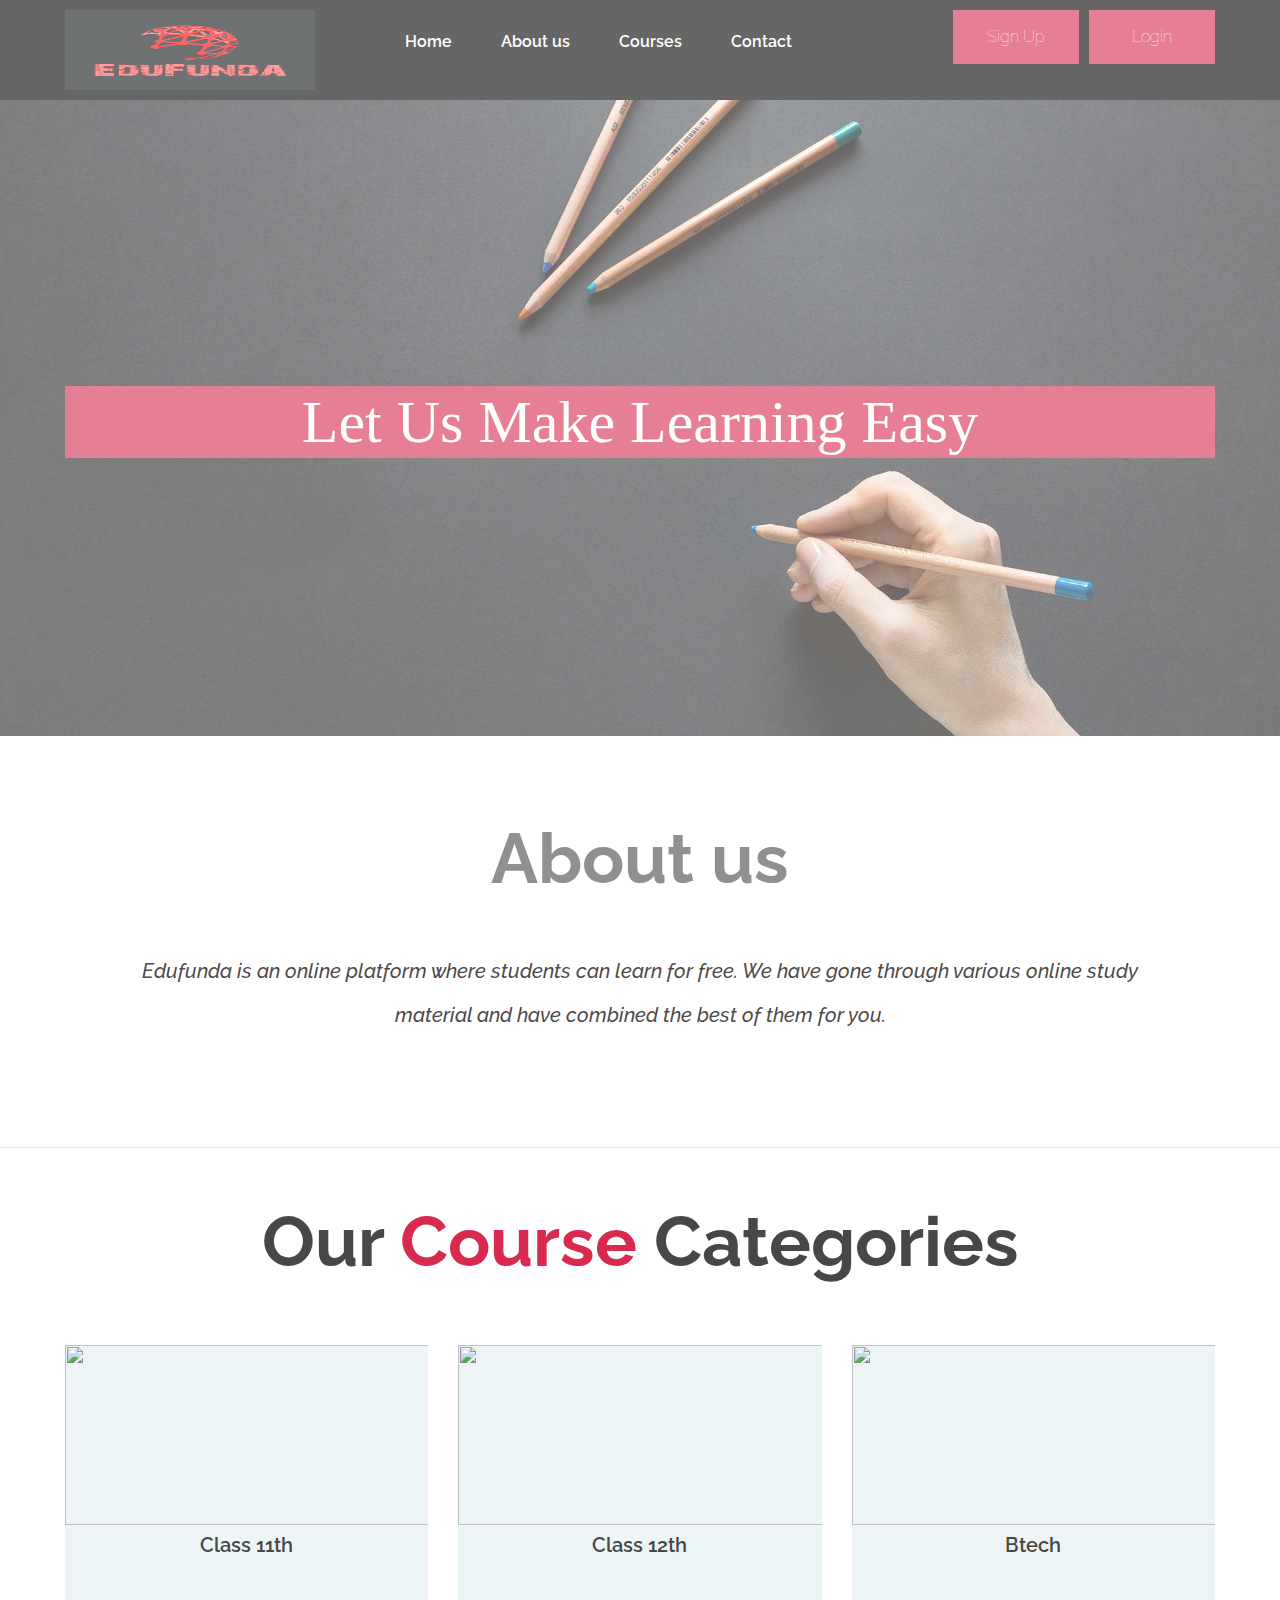
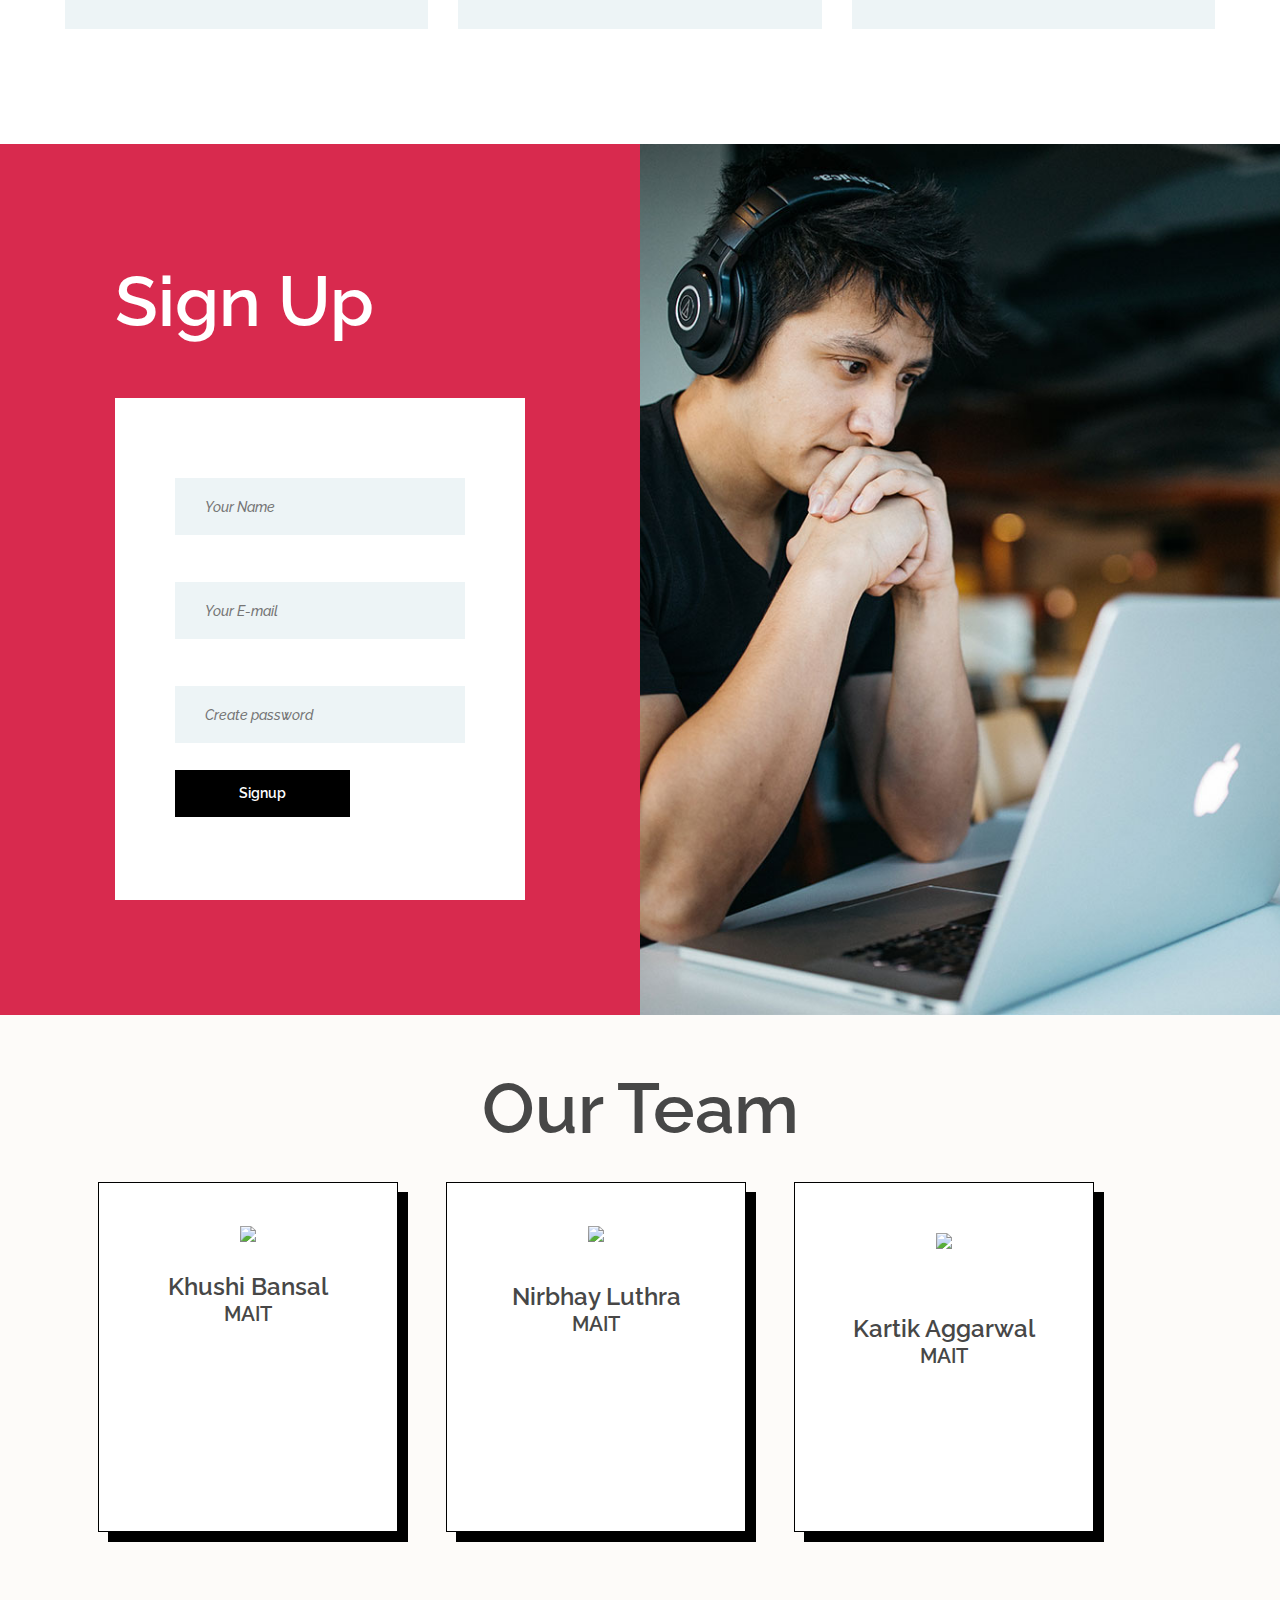
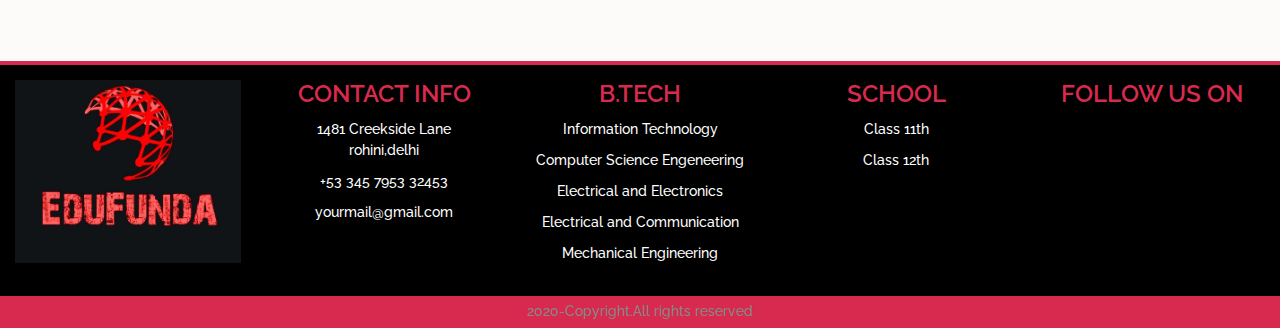
==== commit 95b31971: "Add files via upload" ====
--- a/index.html
+++ b/index.html
@@ -138,7 +138,7 @@
 						</div>
 						<div class="ci-text">
 							<h5>Class 11th</h5>
-							<p>Lorem ipsum dolor sit amet, consectetur</p>
+							
 							<span><a href="school11.html#here"><i
 										class="fas fa-arrow-right fa-3x"></i></a></span>
 						</div>
@@ -153,7 +153,7 @@
 						</div>
 						<div class="ci-text">
 							<h5>Class 12th</h5>
-							<p>Lorem ipsum dolor sit amet, consectetur</p>
+							
 							<span><a href="school12.html#here"><i
 										class="fas fa-arrow-right fa-3x"></i></a></span>
 						</div>
@@ -168,7 +168,7 @@
 					</div>
 					<div class="ci-text">
 						<h5>Btech</h5>
-						<p>Lorem ipsum dolor sit amet, consectetur</p>
+						
 						<span><a href="btech.html#here"><i
 									class="fas fa-arrow-right fa-3x"></i></a></span>
 					</div>
--- a/css/style.css
+++ b/css/style.css
@@ -416,7 +416,7 @@
 }
 
 .main-menu ul li a:hover {
-  color: rgb(233, 87, 155);
+  color: #f44336;
 }
 
 .header-btn {
